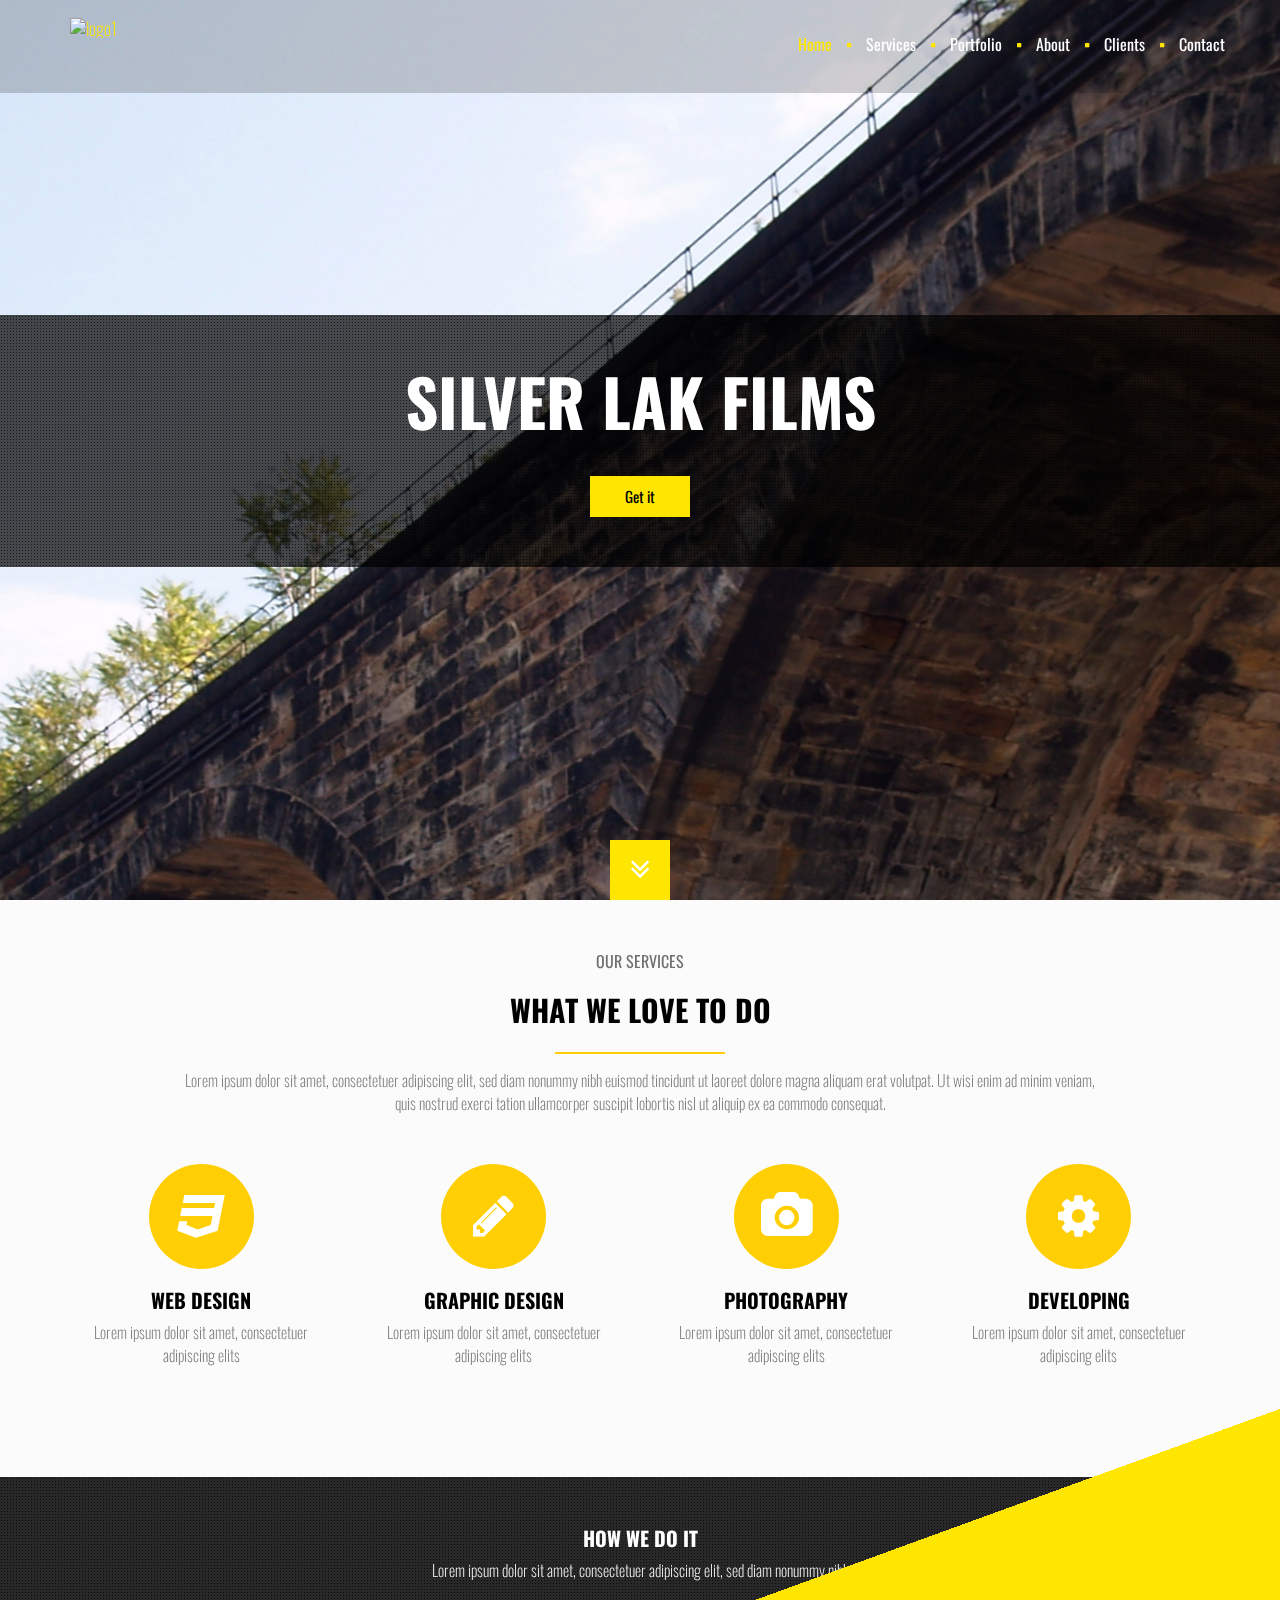
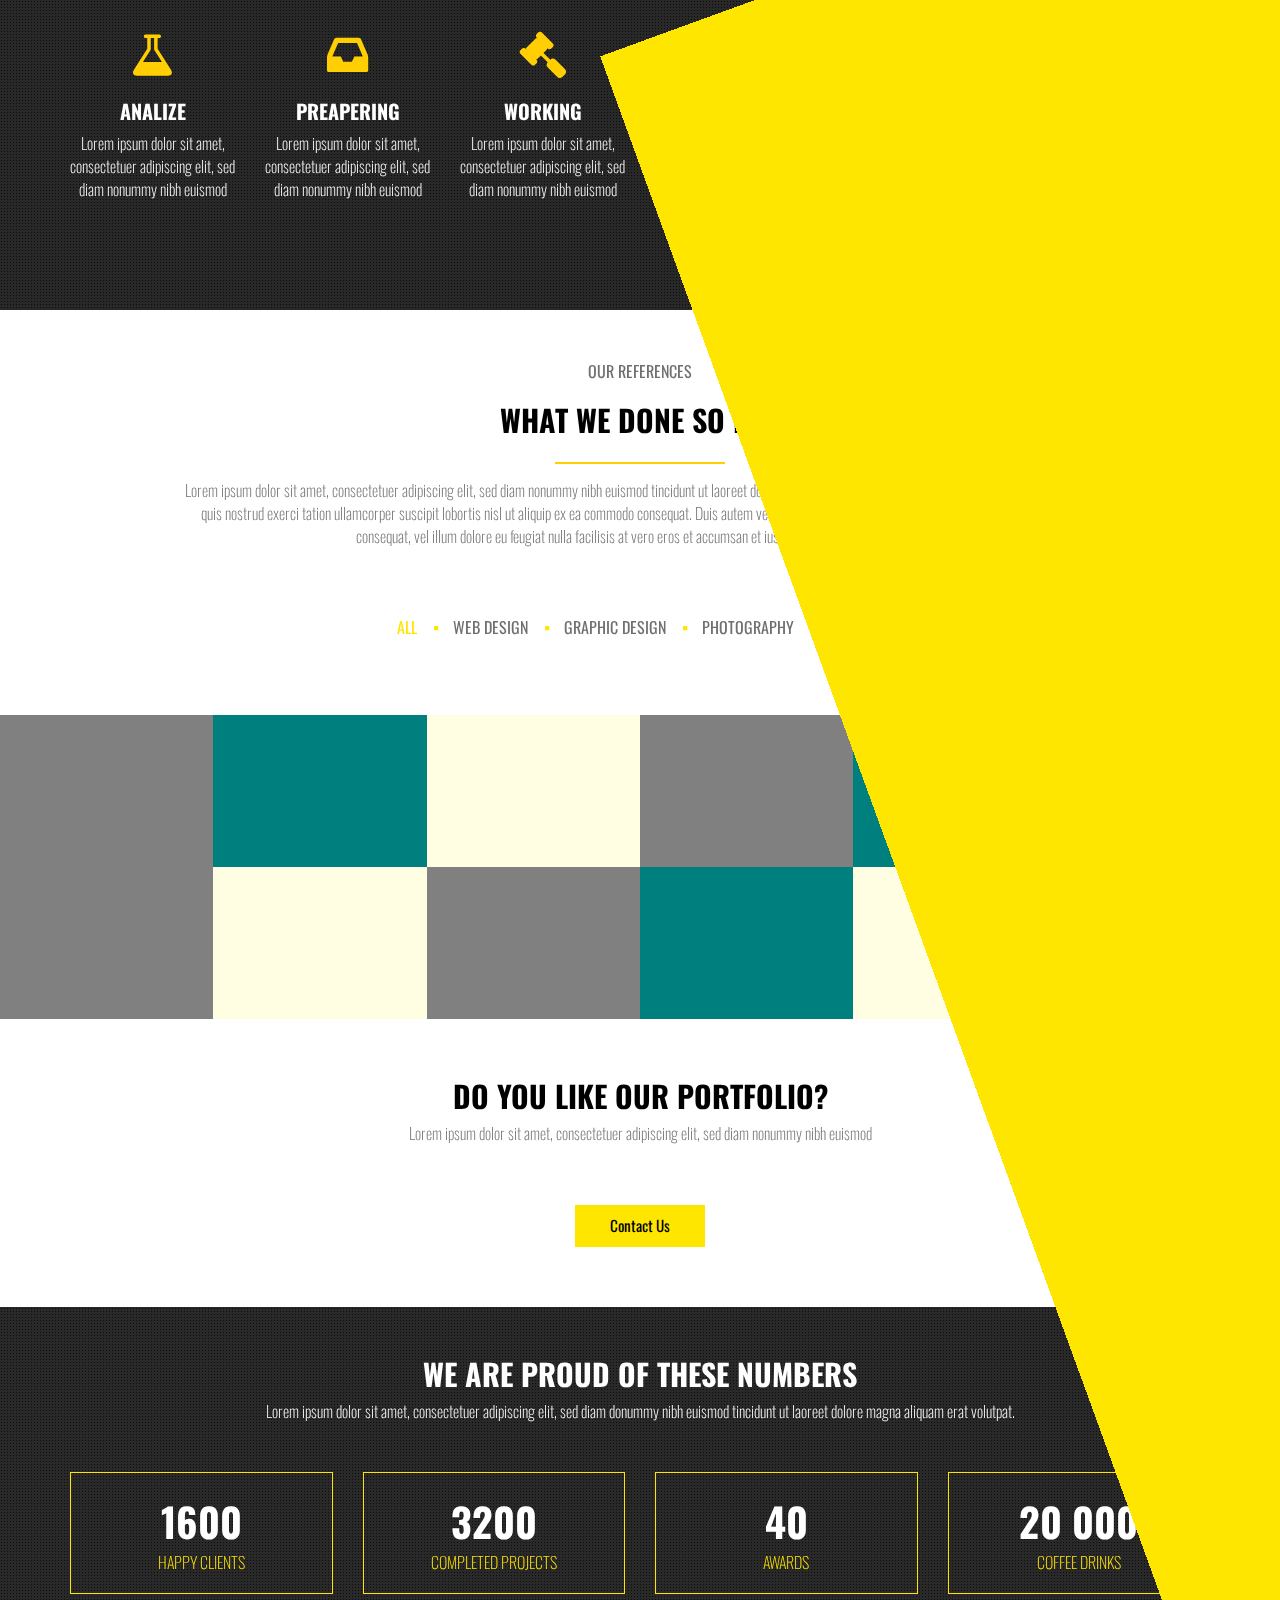
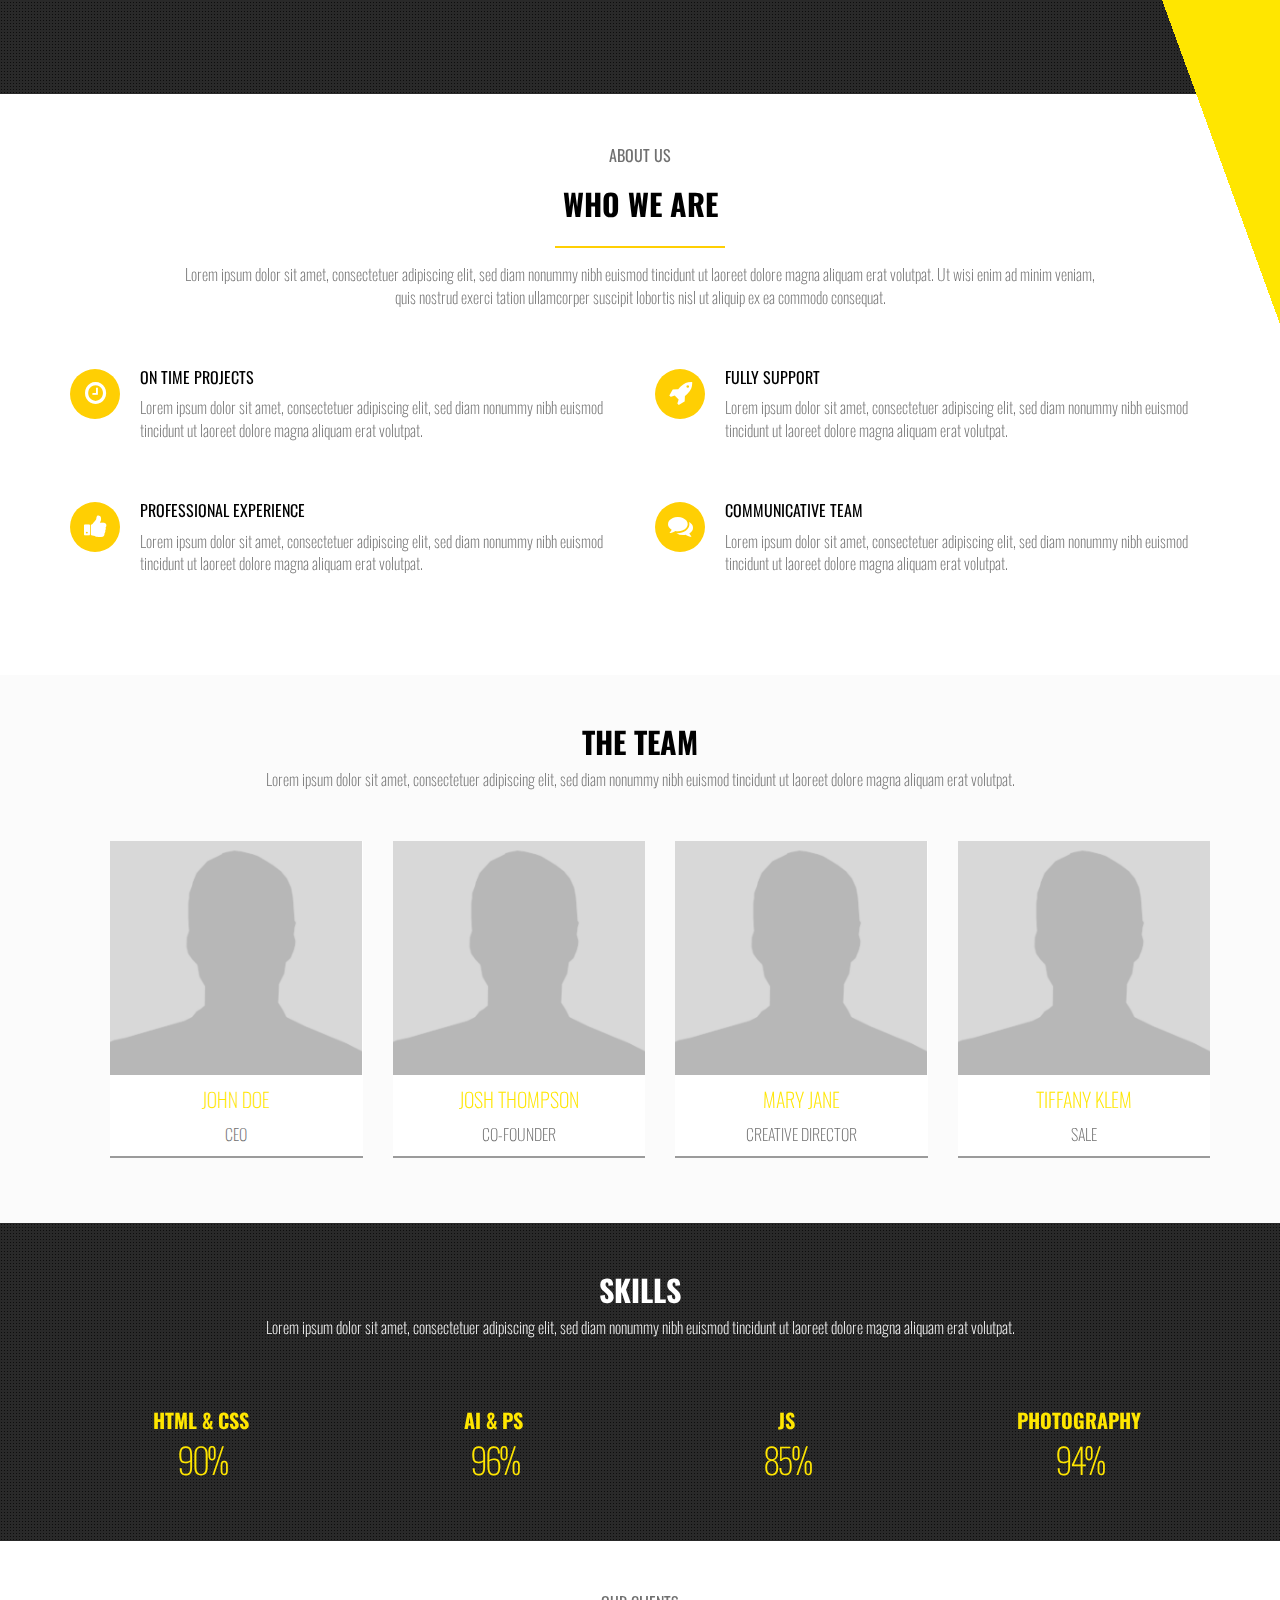
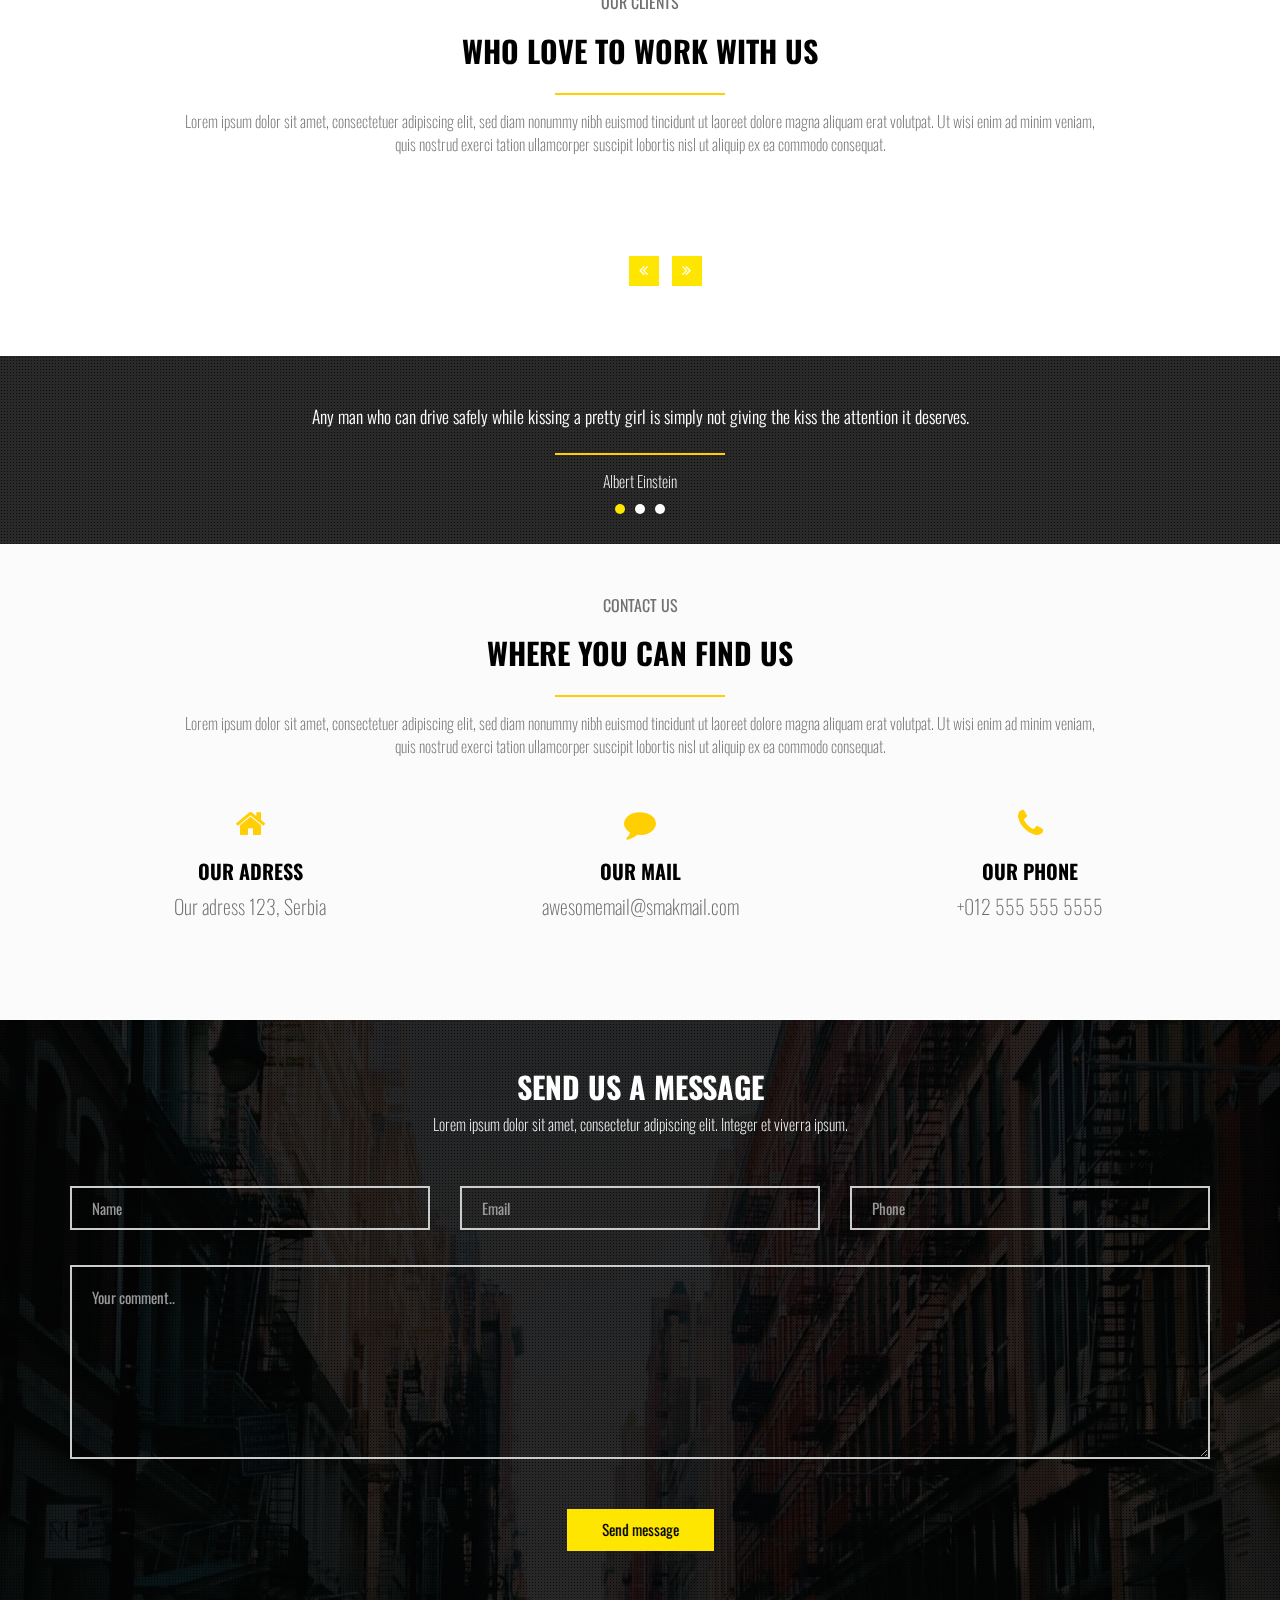
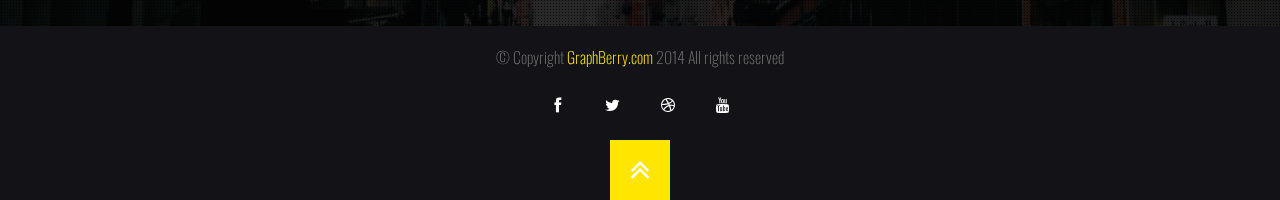
==== index.html @ 44bde94a "initial commit" ====
<!DOCTYPE html>
<!--
 * A Design by GraphBerry
 * Author: GraphBerry
 * Author URL: http://graphberry.com
 * License: http://graphberry.com/pages/license
-->
<html lang="en">
<head>
	<meta charset="utf-8">
	<meta name="viewport" content="width=device-width, initial-scale=1.0">
	<title>Silver lake Films</title>
	<link href='http://fonts.googleapis.com/css?family=Oswald:400,700,300' rel='stylesheet' type='text/css'>
	<link rel="stylesheet" href="css/bootstrap.css">
	<link rel="stylesheet" href="css/font-awesome.css">
	<link rel="stylesheet" href="css/main.css">
	<link rel="stylesheet" href="css/jquery.bxslider.css">
	<script src="js/modernizr.custom.js"></script>
	<!--[if IE]>
    <script src="http://html5shiv.googlecode.com/svn/trunk/html5.js"></script>
    <![endif]-->
</head>
<body>
	<div class="loader">
		<div class="project-loader">
			<div class="bubblingG">
				<span id="bubblingG_1"></span>
				<span id="bubblingG_2"></span>
				<span id="bubblingG_3"></span>
			</div>
		</div>
	</div>
	<div class="loading" id="wrapper">
		<!-- Fixed navbar -->
		<div class="navbar navbar-smak navbar-fixed-top " id="navbar" role="navigation">
			<div class="container">
				<div class="navbar-header">
					<button type="button" class="navbar-toggle" data-toggle="collapse" data-target=".navbar-collapse"><i class="fa fa-bars"></i></button>
					<a class="navbar-brand animate" href="#"><img src="img/logo.png" alt="logo1"></a>
				</div>
				<div class="navbar-collapse collapse">
					<ul class="nav navbar-nav navbar-right animate">
						<li><a href="#home">Home</a></li>
						<li><a href="#services">Services</a></li>
						<li><a href="#portfolio">Portfolio</a></li>
						<li><a href="#about">About</a></li>
						<li><a href="#clients">Clients</a></li>
						<li><a href="#contact">Contact</a></li>
					</ul>
				</div>
				<!--/.nav-collapse -->
			</div>
		</div>
		<div style="position: fixed; z-index: -99; width: 100%; height: 100%"></div>
		<section id="home" class="home home-fullscreen">
			<div class="slide text-slider-wrapper">
				<div class="container">
					<ul class="text-slider clearfix">
						<li class="clearfix">
							<span class="lead">Silver Lak Films</span>
							<a href="http://graphberry.com/item/smak-one-page-web-template" class="btn btn-primary outline-outward">Get it</a>
						</li>
						<li class="clearfix">
							<span class="lead">Silver lake films</span>
							<a href="http://graphberry.com/item/smak-one-page-web-template" class="btn btn-primary outline-outward">Get it</a>
						</li>
						<li class="clearfix">
							<span class="lead">Silver lake films</span>
							<a href="http://graphberry.com/item/smak-one-page-web-template" class="btn btn-primary outline-outward">Get it</a>
						</li>
					</ul>
				</div>
			</div>
			<a href="#services" class="go-to godown">
				<span>
					<span class="fa fa-angle-double-down fa-2x"></span>
					<span class="fa fa-angle-double-down fa-2x"></span>
					<span class="fa fa-angle-double-down fa-2x"></span>
					<span class="fa fa-angle-double-down fa-2x"></span>
					<span class="fa fa-angle-double-down fa-2x"></span>
				</span>
			</a>
		</section>
		<section id="services" class="gray">
			<div class="container pad-bot-50">
				<div class="heading">
					<div>Our services</div>
					<h1>What we love to do</h1>
					<div class="divider"><span></span></div>
					<p>Lorem ipsum dolor sit amet, consectetuer adipiscing elit, sed diam nonummy nibh euismod tincidunt ut laoreet dolore magna aliquam erat volutpat. Ut wisi enim ad minim veniam, quis nostrud exerci tation ullamcorper suscipit lobortis nisl ut aliquip ex ea commodo consequat.</p>
				</div>
				<div class="row">
					<div class="col-sm-3">
						<div class="service-item fadeInDown">
							<div class="circle circle-l"><i class="fa fa-css3 fa-3x"></i></div>
							<h3>Web design</h3>
							<p class="font-m">Lorem ipsum dolor sit amet, consectetuer adipiscing elits</p>
						</div>
					</div>
					<div class="col-sm-3">
						<div class="service-item fadeInUp">
							<div class="circle circle-l"><i class="fa fa-pencil fa-3x"></i></div>
							<h3>Graphic design</h3>
							<p class="font-m">Lorem ipsum dolor sit amet, consectetuer adipiscing elits</p>
						</div>
					</div>
					<div class="col-sm-3">
						<div class="service-item fadeInDown">
							<div class="circle circle-l"><i class="fa fa-camera fa-3x"></i></div>
							<h3>Photography</h3>
							<p class="font-m">Lorem ipsum dolor sit amet, consectetuer adipiscing elits</p>
						</div>
					</div>
					<div class="col-sm-3">
						<div class="service-item fadeInUp">
							<div class="circle circle-l"><i class="fa fa-gear fa-3x"></i></div>
							<h3>Developing</h3>
							<p class="font-m">Lorem ipsum dolor sit amet, consectetuer adipiscing elits</p>
						</div>
					</div>
				</div>
			</div>
			<div class="branded-section process">
				<div class="masked">
					<div class="container">
						<div class="heading">
							<h3 class="primary-color">How we do it</h3>
							<p>Lorem ipsum dolor sit amet, consectetuer adipiscing elit, sed diam nonummy nibh</p>
						</div>
						<div class="row">
							<div class="col-sm-2">
								<div class="process-item ">
									<i class="fa fa-flask fa-3x"></i>
									<h3>Analize</h3>
									<p class="font-m">Lorem ipsum dolor sit amet, consectetuer adipiscing elit, sed diam nonummy nibh euismod</p>
								</div>
							</div>
							<div class="col-sm-2">
								<div class="process-item delay1">
									<i class="fa fa-inbox fa-3x"></i>
									<h3>Preapering</h3>
									<p class="font-m">Lorem ipsum dolor sit amet, consectetuer adipiscing elit, sed diam nonummy nibh euismod</p>
								</div>
							</div>
							<div class="col-sm-2">
								<div class="process-item delay2">
									<i class="fa fa-gavel fa-3x"></i>
									<h3>Working</h3>
									<p class="font-m">Lorem ipsum dolor sit amet, consectetuer adipiscing elit, sed diam nonummy nibh euismod</p>
								</div>
							</div>
							<div class="col-sm-2">
								<div class="process-item delay3">
									<i class="fa fa-flag-checkered fa-3x"></i>
									<h3>Finalize</h3>
									<p class="font-m">Lorem ipsum dolor sit amet, consectetuer adipiscing elit, sed diam nonummy nibh euismod</p>
								</div>
							</div>
							<div class="col-sm-2">
								<div class="process-item delay4">
									<i class="fa fa-stethoscope fa-3x"></i>
									<h3>Testing</h3>
									<p class="font-m">Lorem ipsum dolor sit amet, consectetuer adipiscing elit, sed diam nonummy nibh euismod</p>
								</div>
							</div>
							<div class="col-sm-2">
								<div class="process-item delay5">
									<i class="fa fa-truck  fa-3x"></i>
									<h3>Deliver</h3>
									<p class="font-m">Lorem ipsum dolor sit amet, consectetuer adipiscing elit, sed diam nonummy nibh euismod</p>
								</div>
							</div>
						</div>
					</div>
				</div>
			</div>
		</section>
		<section class="portfolio" id="portfolio">
			<div class="container">
				<div class="heading">
					<div>Our references</div>
					<h1>What we done so far</h1>
					<div class="divider"><span></span></div>
					<p>Lorem ipsum dolor sit amet, consectetuer adipiscing elit, sed diam nonummy nibh euismod tincidunt ut laoreet dolore magna aliquam erat volutpat. Ut wisi enim ad minim veniam, quis nostrud exerci tation ullamcorper suscipit lobortis nisl ut aliquip ex ea commodo consequat. Duis autem vel eum iriure dolor in hendrerit in vulputate velit esse molestie consequat, vel illum dolore eu feugiat nulla facilisis at vero eros et accumsan et iusto odio dignissim qui blandit.</p>
				</div>
				<div class="centered-pills">
					<ul class="nav nav-pills">
						<li class="filter" data-filter="all">
							<a href="javascript:void(0)">All</a>
						</li>
						<li class="filter" data-filter="web-design">
							<a href="javascript:void(0)">Web design</a>
						</li>
						<li class="filter" data-filter="g-design">
							<a href="javascript:void(0)">Graphic design</a>
						</li>
						<li class="filter" data-filter="photography">
							<a href="javascript:void(0)">Photography</a>
						</li>
						<li class="filter" data-filter="illustraion">
							<a href="javascript:void(0)">Illustration</a>
						</li>
					</ul>
				</div>
			</div>
			<div class="container">
				<div id="single-project"></div>
			</div>
			<div>
				<ul class="full-portfolio clearfix" id="Grid">
					<li class="mix col-xs-6 col-sm-4 col-md-3 col-lg-2 portfolio-item web-design">
						<a href="ajax/project-1.html">
							<img src="img/portfolio/placeholder.png" class="img-responsive" alt="">
							<div class="mask">
								<h4>Moderno</h4>
								<div class="divider"><span></span></div>
								<p class="font-m">PSD</p>
							</div>
						</a>
					</li>
					<li class="mix col-xs-6 col-sm-4 col-md-3 col-lg-2 portfolio-item g-design">
						<a href="ajax/project-1.html">
							<img src="img/portfolio/placeholder-1.png" class="img-responsive" alt="">
							<div class="mask">
								<h4>App Screen Showcase</h4>
								<div class="divider"><span></span></div>
								<p class="font-m">PSD</p>
							</div>
						</a>
					</li>
					<li class="mix col-xs-6 col-sm-4 col-md-3 col-lg-2 portfolio-item photography">
						<a href="ajax/project-1.html">
							<img src="img/portfolio/placeholder-2.png" class="img-responsive" alt="">
							<div class="mask">
								<h4>Molly</h4>
								<div class="divider"><span></span></div>
								<p class="font-m">PSD</p>
							</div>
						</a>
					</li>
					<li class="mix col-xs-6 col-sm-4 col-md-3 col-lg-2 portfolio-item illustraion">
						<a href="ajax/project-1.html">
							<img src="img/portfolio/placeholder.png" class="img-responsive" alt="">
							<div class="mask">
								<h4>Workspace Elements</h4>
								<div class="divider"><span></span></div>
								<p class="font-m">AI / PSD</p>
							</div>
						</a>
					</li>
					<li class="mix col-xs-6 col-sm-4 col-md-3 col-lg-2 portfolio-item web-design">
						<a href="ajax/project-1.html">
							<img src="img/portfolio/placeholder-1.png" class="img-responsive" alt="">
							<div class="mask">
								<h4>Vintage Logo Insignias</h4>
								<div class="divider"><span></span></div>
								<p class="font-m">AI / ESP</p>
							</div>
						</a>
					</li>
					<li class="mix col-xs-6 col-sm-4 col-md-3 col-lg-2 portfolio-item g-design">
						<a href="ajax/project-1.html">
							<img src="img/portfolio/placeholder-2.png" class="img-responsive" alt="">
							<div class="mask">
								<h4>Retro Vetor Badges</h4>
								<div class="divider"><span></span></div>
								<p class="font-m">AI</p>
							</div>
						</a>
					</li>
					<li class="mix col-xs-6 col-sm-4 col-md-3 col-lg-2 portfolio-item photography">
						<a href="ajax/project-1.html">
							<img src="img/portfolio/placeholder.png" class="img-responsive" alt="">
							<div class="mask">
								<h4>Mentum</h4>
								<div class="divider"><span></span></div>
								<p class="font-m">PSD</p>
							</div>
						</a>
					</li>
					<li class="mix col-xs-6 col-sm-4 col-md-3 col-lg-2 portfolio-item illustraion">
						<a href="ajax/project-1.html">
							<img src="img/portfolio/placeholder-2.png" class="img-responsive" alt="">
							<div class="mask">
								<h4>Flat Browser Mockup</h4>
								<div class="divider"><span></span></div>
								<p class="font-m">AI / PSD</p>
							</div>
						</a>
					</li>
					<li class="mix col-xs-6 col-sm-4 col-md-3 col-lg-2 portfolio-item web-design">
						<a href="ajax/project-1.html">
							<img src="img/portfolio/placeholder.png" class="img-responsive" alt="">
							<div class="mask">
								<h4>Flying Business Cards</h4>
								<div class="divider"><span></span></div>
								<p class="font-m">PSD</p>
							</div>
						</a>
					</li>
					<li class="mix col-xs-6 col-sm-4 col-md-3 col-lg-2 portfolio-item g-design">
						<a href="ajax/project-1.html">
							<img src="img/portfolio/placeholder-1.png" class="img-responsive" alt="">
							<div class="mask">
								<h4>Tri Fold Brochure</h4>
								<div class="divider"><span></span></div>
								<p class="font-m">PSD</p>
							</div>
						</a>
					</li>
					<li class="mix col-xs-6 col-sm-4 col-md-3 col-lg-2 portfolio-item photography">
						<a href="ajax/project-1.html">
							<img src="img/portfolio/placeholder-2.png" class="img-responsive" alt="">
							<div class="mask">
								<h4>iPhone 6 Mockups</h4>
								<div class="divider"><span></span></div>
								<p class="font-m">AI / PSD</p>
							</div>
						</a>
					</li>
					<li class="mix col-xs-6 col-sm-4 col-md-3 col-lg-2 portfolio-item illustraion">
						<a href="ajax/project-1.html">
							<img src="img/portfolio/placeholder.png" class="img-responsive" alt="">
							<div class="mask">
								<h4>Large Poster Mockup</h4>
								<div class="divider"><span></span></div>
								<p class="font-m">PSD</p>
							</div>
						</a>
					</li>
				</ul>
			</div>
			<div class="container">
				<div class="heading">
					<h1>Do you like our portfolio?</h1>
					<p>Lorem ipsum dolor sit amet, consectetuer adipiscing elit, sed diam nonummy nibh euismod</p>
				</div>
				<div style="text-align:center; margin-bottom: 50px">
					<a href="#contact" class="btn btn-primary">Contact Us</a>
				</div>
			</div>	
			<div class="branded-section numbers">
				<div class="masked">
					<div class="container">
						<div class="heading">
							<h2>We are proud of these numbers</h2>
							<p>Lorem ipsum dolor sit amet, consectetuer adipiscing elit, sed diam donummy nibh euismod tincidunt ut laoreet dolore magna aliquam erat volutpat.</p>
						</div>
						<div class="row">
							<div class="col-md-3">
								<div class="number-item">
									<span class="number" id="clientsCounter" data-count="1600" data-duration="2">1600</span>
									<span class="text">Happy clients</span>
								</div>
							</div>
							<div class="col-md-3">
								<div class="number-item">
									<span class="number" id="projectCounter" data-count="3200" data-duration="2">3200</span>
									<span class="text">Completed projects</span>
								</div>
							</div>
							<div class="col-md-3">
								<div class="number-item">
									<span class="number" id="awardCounter" data-count="40" data-ration="1.5">40</span>
									<span class="text">Awards</span>
								</div>
							</div>
							<div class="col-md-3">
								<div class="number-item">
									<span class="number" id="coffeeCounter" data-count="20000" data-duration="3">20 000</span>
									<span class="text">Coffee drinks</span>
								</div>
							</div>
						</div>
					</div>
				</div>
			</div>
		</section>
		<section id="about">
			<div class="container">
				<div class="heading">
					<div>About Us</div>
					<h1>Who we are</h1>
					<div class="divider">
						<span></span>
					</div>
					<p>Lorem ipsum dolor sit amet, consectetuer adipiscing elit, sed diam nonummy nibh euismod tincidunt ut laoreet dolore magna aliquam erat volutpat. Ut wisi enim ad minim veniam, quis nostrud exerci tation ullamcorper suscipit lobortis nisl ut aliquip ex ea commodo consequat.</p>
				</div>
				<div class="row">
					<div class="col-md-6">
						<div class="about-item">
							<div class="circle pull-left">
								<i class="fa fa-clock-o"></i>
							</div>
							<h4>On time projects</h4>
							<p class="font-m">Lorem ipsum dolor sit amet, consectetuer adipiscing elit, sed diam nonummy nibh euismod tincidunt ut laoreet dolore magna aliquam erat volutpat.</p>
						</div>
					</div>
					<div class="col-md-6">
						<div class="about-item delay2">
							<div class="circle pull-left">
								<i class="fa fa-rocket"></i>
							</div>
							<h4>Fully support</h4>
							<p class="font-m">Lorem ipsum dolor sit amet, consectetuer adipiscing elit, sed diam nonummy nibh euismod tincidunt ut laoreet dolore magna aliquam erat volutpat.</p>
						</div>
					</div>
					<div class="col-md-6">
						<div class="about-item delay4">
							<div class="circle pull-left">
								<i class="fa fa-thumbs-up"></i>
							</div>
							<h4>Professional experience</h4>
							<p class="font-m">Lorem ipsum dolor sit amet, consectetuer adipiscing elit, sed diam nonummy nibh euismod tincidunt ut laoreet dolore magna aliquam erat volutpat.</p>
						</div>
					</div>
					<div class="col-md-6">
						<div class="about-item delay5">
							<div class="circle pull-left">
								<i class="fa fa-comments"></i>
							</div>
							<h4>Communicative team</h4>
							<p class="font-m">Lorem ipsum dolor sit amet, consectetuer adipiscing elit, sed diam nonummy nibh euismod tincidunt ut laoreet dolore magna aliquam erat volutpat.</p>
						</div>
					</div>
				</div>
			</div>
			<div class="gray">
				<div class="container">
					<div class="heading">
						<h2>The team</h2>
						<p>Lorem ipsum dolor sit amet, consectetuer adipiscing elit, sed diam nonummy nibh euismod tincidunt ut laoreet dolore magna aliquam erat volutpat.</p>
					</div>
					<div class="row">
						<ul class="team " id="og-grid">
							<li class="col-md-3">
								<a href="" class="team-member" data-title="John Doe" data-description="Lorem ipsum dolor sit amet, consectetur adipiscing elit. Nullam semper nulla ut augue consectetur, at consequat enim malesuada." data-twitter="GraphBerry" data-facebook="facebook">
									<img src="img/Team/user_placeholder.png" alt="" class="img-responsive">
									<span class="name">John Doe</span>
									<span class="title">Ceo</span>
								</a>
							</li>
							<li class="col-md-3">
								<a href="sdd" class="team-member" data-title="Josh Thompson" data-description="Lorem ipsum dolor sit amet, consectetur adipiscing elit. Nullam semper nulla ut augue consectetur, at consequat enim malesuada." data-twitter="GraphBerry" data-facebook="facebook">
									<img src="img/Team/user_placeholder.png" alt="" class="img-responsive">
									<span class="name">Josh Thompson</span>
									<span class="title">Co-Founder</span>
								</a>
							</li>
							<li class="col-md-3">
								<a href="#" class="team-member" data-title="Mary Jane" data-description="Lorem ipsum dolor sit amet, consectetur adipiscing elit. Nullam semper nulla ut augue consectetur, at consequat enim malesuada." data-twitter="ceca" data-facebook="facebook">
									<img src="img/Team/user_placeholder.png" alt=""  class="img-responsive">
									<span class="name">Mary Jane</span>
									<span class="title">Creative director</span>
								</a>
							</li>
							<li class="col-md-3">
								<a href="#" class="team-member" data-title="Tiffany Klem" data-description="Lorem ipsum dolor sit amet, consectetur adipiscing elit. Nullam semper nulla ut augue consectetur, at consequat enim malesuada." data-twitter="ceca" data-facebook="facebook">
									<img src="img/Team/user_placeholder.png" alt=""  class="img-responsive">
									<span class="name">Tiffany Klem</span>
									<span class="title">Sale</span>
								</a>
							</li>
						</ul>						
					</div>
				</div>
			</div>
			<div class="branded-section skills">
				<div class="masked">
					<div class="container">
						<div class="heading">
							<h2>Skills</h2>
							<p>Lorem ipsum dolor sit amet, consectetuer adipiscing elit, sed diam nonummy nibh euismod tincidunt ut laoreet dolore magna aliquam erat volutpat.</p>
						</div>
						<div class="row">
							<div class="col-sm-3">
								<div class="chart">
									<div class="skill" data-percent="90">
										<span class="percent">90%</span>
									</div>
									<h3>HTML &amp; CSS</h3>
								</div>
							</div>
							<div class="col-sm-3 ">
								<div class="chart">
									<div class="skill" data-percent="96">
										<span class="percent">96%</span>
									</div>
									<h3>AI &amp; PS</h3>
								</div>
							</div>
							<div class="col-sm-3">
								<div class="chart">
									<div class="skill" data-percent="85">
										<span class="percent">85%</span>
									</div>
									<h3>JS</h3>
								</div>
							</div>
							<div class="col-sm-3">
								<div class="chart">
									<div class="skill" data-percent="94">
										<span class="percent">94%</span>
									</div>
									<h3>Photography</h3>
								</div>
							</div>
						</div>
					</div>
				</div>
			</div>
		</section>
		<section id="clients">
			<div class="container">
				<div class="heading">
					<div>Our clients</div>
					<h1>Who love to work with us</h1>
					<div class="divider">
						<span></span>
					</div>
					<p>Lorem ipsum dolor sit amet, consectetuer adipiscing elit, sed diam nonummy nibh euismod tincidunt ut laoreet dolore magna aliquam erat volutpat. Ut wisi enim ad minim veniam, quis nostrud exerci tation ullamcorper suscipit lobortis nisl ut aliquip ex ea commodo consequat.</p>
				</div>
				<div class="row">
					<ul class="client-slider clearfix" id="clint-slider">
						<li><img src="img/clients/logo1.png" alt="" class="grayscale"></li>
						<li><img src="img/clients/logo2.png" alt="" class="grayscale"></li>
						<li><img src="img/clients/logo3.png" alt="" class="grayscale"></li>
						<li><img src="img/clients/logo4.png" alt="" class="grayscale"></li>
						<li><img src="img/clients/logo5.png" alt="" class="grayscale"></li>
						<li><img src="img/clients/logo6.png" alt="" class="grayscale"></li>
						<li><img src="img/clients/logo7.png" alt="" class="grayscale"></li>
						<li><img src="img/clients/logo1.png" alt="" class="grayscale"></li>
						<li><img src="img/clients/logo2.png" alt="" class="grayscale"></li>
					</ul>
				</div>
				<ul class="client-nav">
					<li id="client-prev"></li>
					<li id="client-next"></li>
				</ul>
			</div>
			<div class="branded-section quote">
				<div class="masked">
					<div class="container">
						<div id="testimonials" class="bxslider clearfix">
							<blockquote>
								<p>Any man who can drive safely while kissing a pretty girl is simply not giving the kiss the attention it deserves.</p>
								<div class="divider">
									<span></span>
								</div>
								Albert Einstein
							</blockquote>
							<blockquote>
								<p>We keep moving forward, opening new doors, and doing new things, because we're curious and curiosity keeps leading us down new paths.</p>
								<div class="divider">
									<span></span>
								</div>
								Walt Disney
							</blockquote>
							<blockquote>
								<p>You know the golden rule, don’t you boy? Those who have the gold make the rules.</p>
								<div class="divider">
									<span></span>
								</div>
								Aladdin
							</blockquote>
						</div>
					</div>
				</div>
			</div>
		</section>
		<section id="contact" class="gray">
			<div class="container">
				<div class="heading">
					<div>Contact Us</div>
					<h1>Where you can find us</h1>
					<div class="divider">
						<span></span>
					</div>
					<p>Lorem ipsum dolor sit amet, consectetuer adipiscing elit, sed diam nonummy nibh euismod tincidunt ut laoreet dolore magna aliquam erat volutpat. Ut wisi enim ad minim veniam, quis nostrud exerci tation ullamcorper suscipit lobortis nisl ut aliquip ex ea commodo consequat.</p>
				</div>
				<div class="row">
					<div class="col-md-4 adress-element ">
						<i class="fa fa-home fa-2x"></i>
						<h3>Our adress</h3>
						<span class="font-l">Our adress 123, Serbia</span>
					</div>
					<div class="col-md-4 adress-element delay2">
						<i class="fa fa-comment fa-2x"></i>
						<h3>Our mail</h3>
						<span class="font-l">awesomemail@smakmail.com</span>
					</div>
					<div class="col-md-4 adress-element delay4">
						<i class="fa fa-phone fa-2x"></i>
						<h3>Our phone</h3>
						<span class="font-l">+012 555 555 5555</span>
					</div>
				</div>
			</div>
			<div class="branded-section contact-form">
				<div class="masked">
					<div class="container">
						<div class="heading">
							<h1 class="light-font">Send us a message</h1>
							<p class="light-font">Lorem ipsum dolor sit amet, consectetur adipiscing elit. Integer et viverra ipsum.</p>
						</div>
						<form class="form-horizontal">
							<div class="form-group">
								<div class="col-sm-4" style="position:relative">
									<input type="text" name="Name" data-new-placeholder="What is your name?" class="form-control label_better" placeholder="Name">
								</div>
								<div class="col-sm-4">
									<input type="text" name="Email" class="form-control label_better" placeholder="Email">
								</div>
								<div class="col-sm-4">
									<input type="text" name="Phone" class="form-control label_better" placeholder="Phone">
								</div>
							</div>
							<div class="form-group">
								<div class="col-sm-12">
									<textarea class="form-control label_better" placeholder="Your comment.." rows="7"></textarea>
								</div>
							</div>
							<div class="form-group commands">
								<button class="btn btn-primary">Send message</button>
							</div>
						</form>
					</div>
				</div>
			</div>
		</section>
		<footer>
			<div class="container">
				<p>&copy; Copyright <a href="http://graphberry.com?ref=smak">GraphBerry.com</a> 2014 All rights reserved</p>
				<ul class="social-list">
					<li class="facebook">
						<a href="http://goo.gl/RqhEjP"><i class="fa fa-facebook"></i></a>
					</li>
					<li class="twitter">
						<a href="http://goo.gl/hUfpSB"><i class="fa fa-twitter"></i></a>
					</li>
					<li class="dribbble">
						<a href="http://goo.gl/k9zAy5">	<i class="fa fa-dribbble"></i></a>
					</li>
					<li class="youtube">
						<a href="#"><i class="fa fa-youtube"></i></a>
					</li>
				</ul>
				<a href="#home" class="square-l goup" style="position: relative">
					<span>
						<span class="fa fa-angle-double-up fa-2x"></span>
						<span class="fa fa-angle-double-up fa-2x"></span>
						<span class="fa fa-angle-double-up fa-2x"></span>
						<span class="fa fa-angle-double-up fa-2x"></span>
						<span class="fa fa-angle-double-up fa-2x"></span>
					</span>
				</a>
			</div>
		</footer>
	</div>
	<!-- Load all jsavascrip files -->
	<script type="text/javascript" src="js/jquery.js"></script>
	<script type="text/javascript" src="js/bootstrap.js"></script>
	<script type="text/javascript" src="js/jquery.bxslider.js"></script>
	<script type="text/javascript" src="js/jquery.label_better.js"></script>
	<script type="text/javascript" src="js/jquery.mixitup.js"></script>
	<script type="text/javascript" src="js/jquery.easypiechart.js"></script>
	<script type="text/javascript" src="js/jquery.inview.js"></script>
	<script type="text/javascript" src="js/countUp.js"></script>
	<script type="text/javascript" src="js/main.js"></script>
	<script src="js/grid.js"></script>
	<script>
	$(function() {
		Grid.init();
	});
	</script>
</body>
</html>
---- css/main.css ----
/*
 * A Design by GraphBerry
 * Author: GraphBerry
 * Author URL: http://graphberry.com
 * License: http://graphberry.com/pages/license
 */

body {
	font-family: 'Oswald', sans-serif;
	font-size: 16px;
	color: #707070;
	font-weight: lighter;
}

h1,h2,h3,h4,h5,h6 {
	font-family: 'Oswald', sans-serif;
	text-transform: uppercase;
	font-weight: bold;
	color: #000;
}

.loading{
visibility:hidden;
}
h3 {
	font-size: 20px;
}
h4 {
	font-size: 16px;
}
p {
	color: #707070;
}
a,
a:hover,
a:focus {
	color: #ffe600;
}
.row {
	margin-bottom: 50px;
}

.nav > li > a{
	font-weight: normal;
}

.navbar-smak {
	background: rgba(19, 19, 22, 0.2);
	transition: all 0.5s;
}

.navbar-smak .nav {
	padding: 25px 0;
}

.navbar-small {
	background: rgba(19, 19, 22, 0.7);
}

.navbar-small .nav {
	padding: 5px 0 !important;
}

.navbar-small .navbar-brand > img {
	height: 40px;
}

.navbar-small .navbar-brand {
	padding: 5px 15px 0 0;
}

.nav > li > a {
	padding: 0;
}

.navbar-brand > img {
	height: 60px;
}

.navbar-nav > li > a {
	color: #fff;
}

.nav .open > a, .nav .open > a:hover, .nav .open > a:focus,
.navbar-nav > li.active > a {
	color: #ffe600;
	background: transparent;
}

.navbar-nav > li > .dropdown-menu {
	margin-top: -5px;;
	border-top-right-radius: 4px;
	border-top-left-radius: 4px;
}

.home {
	background: url(../img/Silver%20Lake%20Bridge.jpeg) no-repeat top fixed;
	position: relative;
	width: 100%;
	position: relative;
	background-size: auto !100%;
}
.slide {
	position: absolute;
	top: 50%;
	margin-top: -135px;
	width: 100%;
	text-align: center;
	background-image: url(../img/patern.png);
	display: inline-block;
	padding: 40px;
}
.lead {
	display: block;
	color: #fff;
	font-weight: bold;
	font-size: 65px;
	text-transform: uppercase;
	width: 80%;
	margin: 0 auto;
}
.btn {
	border-radius: 0;
	padding: 10px 35px;
	font-size: 15px;
}

.btn-primary {
	color: #000;
	background: #ffe600;
	border: 1px solid #ffe600;
	display: inline-block;
	margin: 10px;
	position: relative;
	-webkit-transform: translateZ(0);
	-ms-transform: translateZ(0);
	transform: translateZ(0);
	border: none;
}

.btn-primary:hover {
	background: #ffe600;
	color: #000;
	border: none;
}

.btn-primary:before {
	content: '';
	position: absolute;
	border: #ffe600 solid 4px;
	top: 0;
	right: 0;
	bottom: 0;
	left: 0;
	-webkit-transition-duration: .3s;
	transition-duration: .3s;
	-webkit-transition-property: top, right, bottom, left;
	transition-property: top, right, bottom, left;
}

.btn-primary:hover:before {
	top: -8px;
	right: -8px;
	bottom: -8px;
	left: -8px;
}
.go-to {
	background: #ffe600;
	position: absolute;
	left: 50%;
	margin-left: -30px;
	bottom: 0;
	line-height: 60px;
	text-align: center;
	width: 60px;
	height: 60px;
	display: block;
	color: #fff;
}
.go-to:hover {
	color: #fff;
}
.go-to .fa {
	line-height: 60px;
}
.navbar-nav > li > a:hover {
	background-color: transparent;
	color: #ffe600;
}
.gray {
	background: #FBFBFB;
}
.service-item {
	padding: 0 20px;
	text-align: center;
}

.about-item{
	margin-bottom: 50px;
}
.about-item i {
	font-size: 25px;
	line-height: 50px;
	color: #fff;
}
.about-item h4,
.about-item p {
	margin-left: 70px;
}

.about-item h4{
	font-weight: normal;
}
.process-item {
	text-align: center
}
.align-center {
	text-align: center
}
.centered-pills {
	text-align: center;
}
.centered-pills ul.nav-pills {
	display: inline-block;
	margin-bottom: 50px;
}
.centered-pills li {
	display: inline;
}
.centered-pills a {
	float: left;
}
.nav-pills {
	list-style: square;
}
.nav-pills > li > a {
	text-transform: uppercase;
	font-size: 16px;
	color: #707070;
	padding: 10px 0;
}
.mix {
	opacity: 0;
	display: none;
}
.navbar-nav > li > a:before,
.nav-pills > li > a:before {
	content: "\f0c8";
	margin: 0 15px;
	font-family: "FontAwesome";
	font-size: 5px;
	line-height: 42px;
	text-align: center;
	vertical-align: middle;
	color: #ffe600;
}
.navbar-nav > li:first-child > a:before,
.nav-pills > li:first-child > a:before {
	content: " ";
	padding: 0;
}
.nav-pills > li.active > a,
.nav-pills > li.active > a:hover,
.nav-pills > li.active > a:focus,
.nav-pills > li > a:hover,
.nav-pills > li > a:focus {
	color: #ffe600;
	background: transparent;
}
.square-l {
	background: #ffe600;
	color: #fff;
	vertical-align: middle;
}

.square-l {
	width: 60px;
	height: 60px;
	display: inline-block
}
.square-l .fa {
	line-height: 60px;
	color: #fff;
}
.process-item .fa {
	color: #FFCF03;
}

.team{
	list-style: none;
}

.team-extended .row{
	margin-bottom: 0;
}



.team .col-md-3{
	position: static;
	margin-bottom: 15px;
}
.team-member {
	border-bottom: 2px solid #9b9b9b;
	background: #fff;
	text-align: center;
	position: relative;
	display: block;
}

.team-member:hover{
	text-decoration: none;
}

.og-expanded .team-member:after{
	-moz-border-bottom-colors: none;
    -moz-border-left-colors: none;
    -moz-border-right-colors: none;
    -moz-border-top-colors: none;
    border-color: transparent transparent #131313;
    border-image: none;
    border-style: solid;
    border-width: 15px;
    content: " ";
    height: 0;
    left: 50%;
    margin: 0 0 0 -15px;
    pointer-events: none;
    position: absolute;
    top: auto;
    width: 0;
}

.team-extended{
	background: none repeat scroll 0 0 #131313;
    left: 0;
    margin-top: 25px;
    padding: 20px;
    overflow: hidden;
    position: absolute;
    text-align: left;
    top: auto;
    width: 100%;
}

.team-extended h3{
	color: #ffe600;
}

.team-extended p{
	color: #fff;
}
.team-extended .social{
	border: 1px solid #fff;
	width: 25px;
	margin-right: 7px;
	color: #fff;
	display: inline-block;
	text-align: center;

}
.og-close{
cursor: pointer;
    height: 30px;
    position: absolute;
    right: 20px;
    top: 20px;
    width: 30px;

}
.og-close:before, .og-close:after {
    background: none repeat scroll 0 0 #888;
    content: "";
    height: 1px;
    position: absolute;
    top: 50%;
    transform: rotate(45deg);
    width: 100%;
}

.og-close:after{
	transform: rotate(-45deg);
}
.team-extended .social:hover{
	color: #ffe600;
	border-color: #ffe600;
}
 
.team-member .name {
	display: block;
	text-transform: uppercase;
	color: #ffe600;
	font-size: 20px;
	margin-bottom: 10px;
}
.team-member .title {
	display: block;
	text-transform: uppercase;
	color: #707070;
	font-size: 16px;
	margin-bottom: 10px;
}
.team-member img {
	margin-bottom: 10px;
}
.branded-section {
	width: 100%;
  	background-position 0px 0px;
  	background-repeat:  no-repeat;
background-size: cover;
background-attachment: fixed;
	color: #fff;
	
}
.branded-section p {
	color: #fff;
}
.masked {
	background: rgba(19, 19, 22, 0.5);
	background-image: url('../img/patern.png');
	width: 100%;
	height: 100%;
	display: block;
	padding-bottom: 50px;
}
.branded-section h1,
.branded-section h2,
.branded-section h3 {
	color: #fff;
}
blockquote {
	text-align: center;
	padding: 50px 0 0;
	width: 50%;
	border: none;
	position: relative;
}
.branded-section .heading {
	color: #fff;
	z-index: 1000;
}
.numbers {
	background-image: url('../img/yoga.jpg');
	background-size: cover;
background-attachment: fixed;
}
.process {
	background: url('../img/how-we-do-it.jpg') 0px 0px no-repeat;
	
background-size: cover;
background-attachment: fixed;

}
.skills {
	background-image: url('../img/paella.jpg');
}
.quote {
	background-image: url('../img/slider.jpg');
}
.chart {
	text-align: center;
	margin: 0 auto
}
.chart,
.chart h3 {
	color: #ffe600;
}
.percent {
	display: block;
	font-size: 35px;
	letter-spacing: -3px;
	line-height: 130px;
	
	position: absolute;
	text-align: center;
	top: 5px;
	width: 90%;
	z-index: 10;
}
.number-item {
	text-align: center;
	border: 1px solid #FFE600;
	padding: 20px;
}
.number-item .number {
	display: block;
	color: #fff;
	font-size: 40px;
	font-weight: bold;
}
.font-m {
	font-size: 16px;
}
.font-l {
	font-size: 20px;
}
.number-item .text {
	color: #FFE600;
	font-size: 16px;
	text-transform: uppercase;
}
.circle {
	background: #FFCF03;
	display: inline-block;
	width: 50px;
	height: 50px;
	border-radius: 50%;
	text-align: center;
	line-height: 50px;
}
.circle-l {
	width: 105px;
	height: 105px;
}
.circle-l .fa {
	line-height: 105px;
	color: #fff;
}
.heading {
	margin: 50px 0;
	text-align: center;
	color: #000;
	position: relative;
}
.heading > div {
	text-transform: uppercase;
	font-weight: normal;
	color: #707070;
}
.heading h1 {
	text-transform: uppercase;
	font-weight: bold;
	font-size: 30px;
}
.heading p {
	font-size: 16px;
	width: 80%;
	margin: 0 auto;
}
.pad-bot-50 {
	padding-bottom: 50px;
}
.divider {
	text-align: center;
	margin-bottom: 10px;
}
.divider > span {
	display: inline-block;
	width: 170px;
	background: #FFCF03;
	height: 2px;
}
.adress-element {
	text-align: center;
	margin-bottom: 50px;
}
.adress-element .fa {
	color: #FFCF03;
}
.lb_wrap {
	width: 100%;
	height: 100%;
	display: inline-block !important;
}
.lb_wrap .lb_label.left {
	left: 0;
}
.lb_label {} .lb_label.active {
	color: #FFF;
}

/******
Images
*******/
.grayscale{
	filter: url("data:image/svg+xml;utf8,<svg xmlns=\'http://www.w3.org/2000/svg\'><filter ….3333 0 0 0.3333 0.3333 0.3333 0 0 0 0 0 1 0\'/></filter></svg>#grayscale");
	filter: gray;
	-webkit-filter: grayscale(100%);
}

.grayscale:hover,
.grayscale:focus{
	filter:url("data:image/svg+xml;utf8,<svg xmlns=\'http://www.w3.org/2000/svg\'><filter …\'1 0 0 0 0, 0 1 0 0 0, 0 0 1 0 0, 0 0 0 1 0\'/></filter></svg>#grayscale");
	-webkit-filter: grayscale(0%);
	filter: none;
}
/********************************************
				Sliders
********************************************/

.text-slider-wrapper .bx-wrapper .bx-prev {
	left: 10px;
}
.text-slider-wrapper .bx-wrapper .bx-next {
	right: 10px;
}
.text-slider-wrapper .bx-wrapper .bx-prev:hover {} .text-slider-wrapper .bx-wrapper .bx-next:hover {} .text-slider-wrapper .bx-wrapper .bx-controls-direction a {
	position: absolute;
	opacity: 0;
	top: 50%;
	margin-top: -16px;
	outline: 0;
	width: 32px;
	height: 32px;
	z-index: 9999;
}
.text-slider-wrapper .bx-wrapper:hover .bx-controls-direction a {
	opacity: 1;
}
.text-slider-wrapper .bx-wrapper .bx-controls-direction a.disabled {
	display: none;
}

/********************************************
				404 page
********************************************/

.page404{
	text-align: center;
	margin:150px auto;
}

.error-code{
	font-size: 150px;
	color: #ffe600;
	margin: 0;

}

.error-desc{
	font-size: 30px;
	text-transform: uppercase;
	font-weight: bold;
	max-width: 500px;
	display: block;
	margin: 0 auto;
}

.page404 p{
	padding: 50px;
}

.page404 .form-control{
	max-width: 500px;
	margin: 0 auto;
}

/*
Forms
*/
.form-control{
	border-radius: 0;
	-webkit-box-shadow: none;
	box-shadow: none;
	font-size: 15px;
	padding: 20px;
}

/********************************************
				Animation
********************************************/

.animate {
	-webkit-animation-duration: 2s;
	animation-duration: 2s;
	-webkit-animation-fill-mode: both;
	animation-fill-mode: both;
}
.delay1 {
	animation-delay: 0.2s;
	-webkit-animation-delay: 0.2s;
}
.delay2 {
	animation-delay: 0.4s;
	-webkit-animation-delay: 0.4s;
}

.delay3 {
	animation-delay: 0.6s;
	-webkit-animation-delay: 0.6s;
}
.delay4 {
	animation-delay: 0.8s;
	-webkit-animation-delay: 0.8s;
}
.delay5 {
	animation-delay: 1s;
	-webkit-animation-delay: 1s;
}

@-webkit-keyframes fadeInLeft {
	0% {
		opacity: 0;
		-webkit-transform: translateX(-40px);
		transform: translateX(-40px);
	}
	100% {
		opacity: 1;
		-webkit-transform: translateX(0);
		transform: translateX(0);
	}
}
@keyframes fadeInLeft {
	0% {
		opacity: 0;
		-webkit-transform: translateX(-40px);
		-ms-transform: translateX(-40px);
		transform: translateX(-40px);
	}
	100% {
		opacity: 1;
		-webkit-transform: translateX(0);
		-ms-transform: translateX(0);
		transform: translateX(0);
	}
}
.fadeInLeft {
	-webkit-animation-name: fadeInLeft;
	animation-name: fadeInLeft;
}

@-webkit-keyframes fadeInRight {
	0% {
		opacity: 0;
		-webkit-transform: translateX(40px);
		transform: translateX(40px);
	}
	100% {
		opacity: 1;
		-webkit-transform: translateX(0);
		transform: translateX(0);
	}
}
@keyframes fadeInRight {
	0% {
		opacity: 0;
		-webkit-transform: translateX(40px);
		-ms-transform: translateX(40px);
		transform: translateX(40px);
	}
	100% {
		opacity: 1;
		-webkit-transform: translateX(0);
		-ms-transform: translateX(0);
		transform: translateX(0);
	}
}

.fadeInRight {
	-webkit-animation-name: fadeInRight;
	animation-name: fadeInRight;
}

@-webkit-keyframes fadeInUp {
	0% {
		opacity: 0;
		-webkit-transform: translateY(40px);
		transform: translateY(40px);
	}
	100% {
		opacity: 1;
		-webkit-transform: translateY(0);
		transform: translateY(0);
	}
}

@keyframes fadeInUp {
	0%{
		opacity:0;
		-webkit-transform:translateY(40px);
		-ms-transform:translateY(40px);
		transform:translateY(40px);
	}
	
	100%{
		opacity: 1;
		-webkit-transform: translateY(0);
		-ms-transform: translateY(0);
	}
}

.fadeInUp {
	-webkit-animation-name: fadeInUp;
	animation-name: fadeInUp;
}

@-webkit-keyframes fadeInDown {
	0% {
		opacity: 0;
		-webkit-transform: translateY(-40px);
		transform: translateY(-40px);
	}
	100% {
		opacity: 1;
		-webkit-transform: translateY(0);
		transform: translateY(0);
	}
}

@keyframes fadeInDown {
	0%{
		opacity:0;
		-webkit-transform:translateY(-40px);
		-ms-transform:translateY(-40px);
		transform:translateY(-40px);
	}
	
	100%{
		opacity: 1;
		-webkit-transform: translateY(0);
		-ms-transform: translateY(0);
	}
}

.fadeInDown {
	-webkit-animation-name: fadeInDown;
	animation-name: fadeInDown;
}

.goup,
.godown{
	overflow: hidden;
}

.godown span,
.goleft span,
.goup span {
	position: absolute;
	width: 100%;
	height: 100%;
	display: block;
	opacity: 1;
	left: 0;
	top: 0;
	box-sizing: border-box;
	-moz-box-sizing: border-box;
	text-align: center;
	-webkit-transform-style: preserve-3d;
	transform-style: preserve-3d;
	-webkit-transform-origin: 0 0;
	transform-origin: 0 0;
	-webkit-transition: all 0.6s cubic-bezier(0.05, 0.06, 0.05, 0.95);
	transition: all 0.6s cubic-bezier(0.05, 0.06, 0.05, 0.95);
}

.goup span span:nth-of-type(1) { top: 0px;}
.goup span span:nth-of-type(2) { top: 60px;}
.goup span span:nth-of-type(3) { top: 120px;}
.goup span span:nth-of-type(4) { top: 180px;}
.goup span span:nth-of-type(5) { top: 240px;}
.goup span span:nth-of-type(6) { top: 320px;}

.goup:hover > span {
	top: -240px;
}

.godown span span:nth-of-type(1) { top: 320px;}
.godown span span:nth-of-type(2) { top: 240px;}
.godown span span:nth-of-type(3) { top: 180px;}
.godown span span:nth-of-type(4) { top: 120px;}
.godown span span:nth-of-type(5) { top: 60px;}
.godown span span:nth-of-type(6) { top: 0px;}

.godown > span{
	top: -320px;
}
.godown:hover > span{
	top: -60px;
}

.goleft{
	left: -30px;
}

.goleft span span:nth-of-type(1) { left: 0px;}
.goleft span span:nth-of-type(2) { left: 30px;}

.goleft:hover > span{
	left: -30px;
}

/********************************************
				PORTFOLIO
********************************************/

.project {
	margin-bottom: 40px;
}
.project-loader {
	text-align: center;
	margin: 0 auto;
	width: 80px;
	margin-bottom: 40px;
}
.full-portfolio {
	list-style: none;
	padding: 0;
}
.full-portfolio li {
	padding: 0 !important;
	-webkit-transition: all 0.7s ease-in-out;
	transition: all 0.7s ease-in-out;
}
.portfolio-item {
	position: relative;
	overflow: hidden;
}
.portfolio-item .mask {
	position: absolute;
	top: 0;
	left: 0;
	width: 100%;
	height: 100%;
	text-align: center;
	padding-top: 25%;
	background: rgba(0, 0, 0, 0.5);
	-ms-filter: "progid: DXImageTransform.Microsoft.Alpha(Opacity=0)";
	filter: alpha(opacity=0);
	opacity: 0;
	-webkit-transition: all 0.3s ease-in 0.4s;
	-moz-transition: all 0.3s ease-in 0.4s;
	-o-transition: all 0.3s ease-in 0.4s;
	-ms-transition: all 0.3s ease-in 0.4s;
	transition: all 0.3s ease-in 0.4s;
}
.portfolio-item h4 {
	-ms-filter: "progid: DXImageTransform.Microsoft.Alpha(Opacity=0)";
	filter: alpha(opacity=0);
	opacity: 0;
	border-bottom: 1px solid rgba(0, 0, 0, 0.3);
	background: transparent;
	margin: 20px 40px 0px 40px;
	-webkit-transform: scale(10);
	-moz-transform: scale(10);
	-o-transform: scale(10);
	-ms-transform: scale(10);
	transform: scale(10);
	-webkit-transition: all 0.3s ease-in-out 0.1s;
	-moz-transition: all 0.3s ease-in-out 0.1s;
	-o-transition: all 0.3s ease-in-out 0.1s;
	-ms-transition: all 0.3s ease-in-out 0.1s;
	transition: all 0.3s ease-in-out 0.1s;
}
.portfolio-item p {
	-ms-filter: "progid: DXImageTransform.Microsoft.Alpha(Opacity=0)";
	filter: alpha(opacity=0);
	opacity: 0;
	-webkit-transform: scale(10);
	-moz-transform: scale(10);
	-o-transform: scale(10);
	-ms-transform: scale(10);
	transform: scale(10);
	-webkit-transition: all 0.3s ease-in-out 0.2s;
	-moz-transition: all 0.3s ease-in-out 0.2s;
	-o-transition: all 0.3s ease-in-out 0.2s;
	-ms-transition: all 0.3s ease-in-out 0.2s;
	transition: all 0.3s ease-in-out 0.2s;
}
.portfolio-item:hover .mask {
	-ms-filter: "progid: DXImageTransform.Microsoft.Alpha(Opacity=100)";
	filter: alpha(opacity=100);
	opacity: 1;
	-webkit-transition-delay: 0s;
	-moz-transition-delay: 0s;
	-o-transition-delay: 0s;
	-ms-transition-delay: 0s;
	transition-delay: 0s;
}
.portfolio-item:hover h4 {
	-ms-filter: "progid: DXImageTransform.Microsoft.Alpha(Opacity=100)";
	filter: alpha(opacity=100);
	opacity: 1;
	-webkit-transform: scale(1);
	-moz-transform: scale(1);
	-o-transform: scale(1);
	-ms-transform: scale(1);
	transform: scale(1);
	-webkit-transition-delay: 0.1s;
	-moz-transition-delay: 0.1s;
	-o-transition-delay: 0.1s;
	-ms-transition-delay: 0.1s;
	transition-delay: 0.1s;
}
.portfolio-item:hover p {
	-ms-filter: "progid: DXImageTransform.Microsoft.Alpha(Opacity=100)";
	filter: alpha(opacity=100);
	opacity: 1;
	-webkit-transform: scale(1);
	-moz-transform: scale(1);
	-o-transform: scale(1);
	-ms-transform: scale(1);
	transform: scale(1);
	-webkit-transition-delay: 0.2s;
	-moz-transition-delay: 0.2s;
	-o-transition-delay: 0.2s;
	-ms-transition-delay: 0.2s;
	transition-delay: 0.2s;
}
.portfolio-item .mask h4,
.portfolio-item .mask p {
	margin: 0;
	color: #fff;
}
/********************************************
				CLIENTS
********************************************/

.client-slider {
	margin-bottom: 70px;
}
.client-nav {
	list-style: none;
	text-align: center;
	margin-bottom: 70px;
}
.client-nav > li {
	display: inline-block;
	margin-left: 10px;
	text-align: center;
	padding: 0;
}
.client-nav > li > a {
	color: #fff;
	background: #ffe600;
	color: #fff;
	vertical-align: middle;
	width: 30px;
	height: 30px;
	display: block;
}
.client-nav > li > a .fa {
	line-height: 30px;
}
/********************************************
				COLORS AND BACKGROUNDS
********************************************/

.primary-color {
	color: #FFE600;
}
/********************************************
				CONTACT FORM
********************************************/

.contact-form {
	background: url('../img/contact-us.jpg') repeat-x center;
}
.contact-form form {
	position: relative;
}
.contact-form .form-control {
	background-color: transparent;
	margin-bottom: 20px;
	padding: 20px;
	color: #fff;
	border-width: 2px;
}
.contact-form .form-control:focus {
	border: 2px solid #FEE600;
}
.contact-form .form-control:focus {
	background: rgba(255, 255, 255, 0.1);
}
.contact-form .heading {
	color: #fff;
}
.commands {
	text-align: center;
}
/********************************************
				FOOTER
********************************************/

footer {
	padding-top: 20px;
	background: #131217;
	text-align: center;
	color: #fff;
}
footer .social-list a,
footer .social-list a:hover {
	color: #fff;
}
footer .social-list {
	list-style: none;
	margin: 0 0 10px 0;
	padding: 0;
}
footer .social-list li {
	display: inline-block;
	padding: 10px;
}

.social-list li a{
	width: 32px;
	height: 32px;
	text-align: center;
	line-height: 32px;
	display: inline-block;
	transition: background 0.5s;
	-webkit-transition: background 0.5s;
}

.social-list li.facebook a:hover,
.social-list li.facebook a:focus{
	background: #3E5993;
}

.social-list li.twitter a:hover,
.social-list li.twitter a:focus{
	background: #00C3F8;
}

.social-list li.dribbble a:hover,
.social-list li.dribbble a:focus{
	background: #CA366E;
}

.social-list li.youtube a:hover,
.social-list li.youtube a:focus{
	background: #CC181E;
}

footer .to-top {
	background: #FFCF03;
	width: 30px;
	height: 30px;
	display: block;
	margin: 0 auto;
}
.bubblingG {
	text-align: center;
	width: 80px;
	height: 50px;
}
.bubblingG span {
	display: inline-block;
	vertical-align: middle;
	width: 10px;
	height: 10px;
	margin: 25px auto;
	background: #000000;
	-moz-border-radius: 50px;
	-moz-animation: bubblingG 1.3s infinite alternate;
	-webkit-border-radius: 50px;
	-webkit-animation: bubblingG 1.3s infinite alternate;
	-ms-border-radius: 50px;
	-ms-animation: bubblingG 1.3s infinite alternate;
	-o-border-radius: 50px;
	-o-animation: bubblingG 1.3s infinite alternate;
	border-radius: 50px;
	animation: bubblingG 1.3s infinite alternate;
}
#bubblingG_1 {
	-moz-animation-delay: 0s;
	-webkit-animation-delay: 0s;
	-ms-animation-delay: 0s;
	-o-animation-delay: 0s;
	animation-delay: 0s;
}
#bubblingG_2 {
	-moz-animation-delay: 0.39s;
	-webkit-animation-delay: 0.39s;
	-ms-animation-delay: 0.39s;
	-o-animation-delay: 0.39s;
	animation-delay: 0.39s;
}
#bubblingG_3 {
	-moz-animation-delay: 0.78s;
	-webkit-animation-delay: 0.78s;
	-ms-animation-delay: 0.78s;
	-o-animation-delay: 0.78s;
	animation-delay: 0.78s;
}
@-moz-keyframes bubblingG {
	0% {
		width: 10px;
		height: 10px;
		background-color: #000000;
		-moz-transform: translateY(0);
	}
	100% {
		width: 24px;
		height: 24px;
		background-color: #FFFFFF;
		-moz-transform: translateY(-21px);
	}
}
@-webkit-keyframes bubblingG {
	0% {
		width: 10px;
		height: 10px;
		background-color: #000000;
		-webkit-transform: translateY(0);
	}
	100% {
		width: 24px;
		height: 24px;
		background-color: #FFFFFF;
		-webkit-transform: translateY(-21px);
	}
}
@-ms-keyframes bubblingG {
	0% {
		width: 10px;
		height: 10px;
		background-color: #000000;
		-ms-transform: translateY(0);
	}
	100% {
		width: 24px;
		height: 24px;
		background-color: #FFFFFF;
		-ms-transform: translateY(-21px);
	}
}
@-o-keyframes bubblingG {
	0% {
		width: 10px;
		height: 10px;
		background-color: #000000;
		-o-transform: translateY(0);
	}
	100% {
		width: 24px;
		height: 24px;
		background-color: #FFFFFF;
		-o-transform: translateY(-21px);
	}
}
@keyframes bubblingG {
	0% {
		width: 10px;
		height: 10px;
		background-color: #000000;
		transform: translateY(0);
	}
	100% {
		width: 24px;
		height: 24px;
		background-color: #FFFFFF;
		transform: translateY(-21px);
	}
}
.down {
	display: inline-block;
	-webkit-transition-duration: 0.3s;
	transition-duration: 0.3s;
	-webkit-transition-property: -webkit-transform;
	transition-property: transform;
	-webkit-transform: translateZ(0);
	-ms-transform: translateZ(0);
	transform: translateZ(0);
	box-shadow: 0 0 1px rgba(0, 0, 0, 0);
}
.down:hover {
	-webkit-transform: translateY(5px);
	-ms-transform: translateY(5px);
	transform: translateY(5px);
}
/*****************************************
RESPONSIVE
*****************************************/

.lead {
	margin-bottom: 20px;
}
@media (max-width: 767px) {
	.navbar-smak {
		background: rgba(19, 19, 22, 0.7);
	}
	.navbar-smak .nav {
		padding: 5px 0;
	}
	.navbar-smak .navbar-brand > img {
		height: 40px;
	}
	.navbar-smak .navbar-brand {
		padding: 5px 15px 0 0;
	}
	.lead {
		font-size: 30px;
	}
}
@media (min-width: 768px) and (max-width: 991px) {
	.lead {
		font-size: 30px;
	}
}
@media (min-width: 992px) and (max-width: 1199px) {
	.lead {
		font-size: 30px;
	}
}

.loader{
	display: block;
	background: #ffe600;
	position:fixed; 
	top:0; left:0; right:0; bottom:0;
	width:100%; 
	height:100%;
	clear:both;
	-moz-transition: all 2s ease;
	-webkit-transition: all 2s ease;
	-o-transition: all 2s ease;
	transition: all 2s ease;
	z-index: 2000;
}

.loader .bubblingG{
	position:absolute;
	top:50%;
	left:50%;
	margin-top:-20px;
	margin-left:-40px;
}

.removing{
	-moz-transform: scale(2) rotate(70deg) translate(1200px) rotateX(120deg);
	-webkit-transform: scale(2) rotate(70deg) translate(1200px) rotateX(120deg);
	-o-transform: scale(2) rotate(70deg) translate(1200px) rotateX(120deg);
	transform: scale(2) rotate(70deg) translate(1200px) rotateX(120deg);
}

.removing1{
	-moz-transform: scale(0) rotate(70deg) rotateX(80deg);
	-webkit-transform: scale(0) rotate(70deg) rotateX(80deg);
	-o-transform: scale(0) rotate(70deg) rotateX(80deg);
	transform: scale(0) rotate(70deg) rotateX(80deg);
}

.removing2{
	opacity:0;
}


.thumb-wrap{
	margin-bottom: 50px;
}
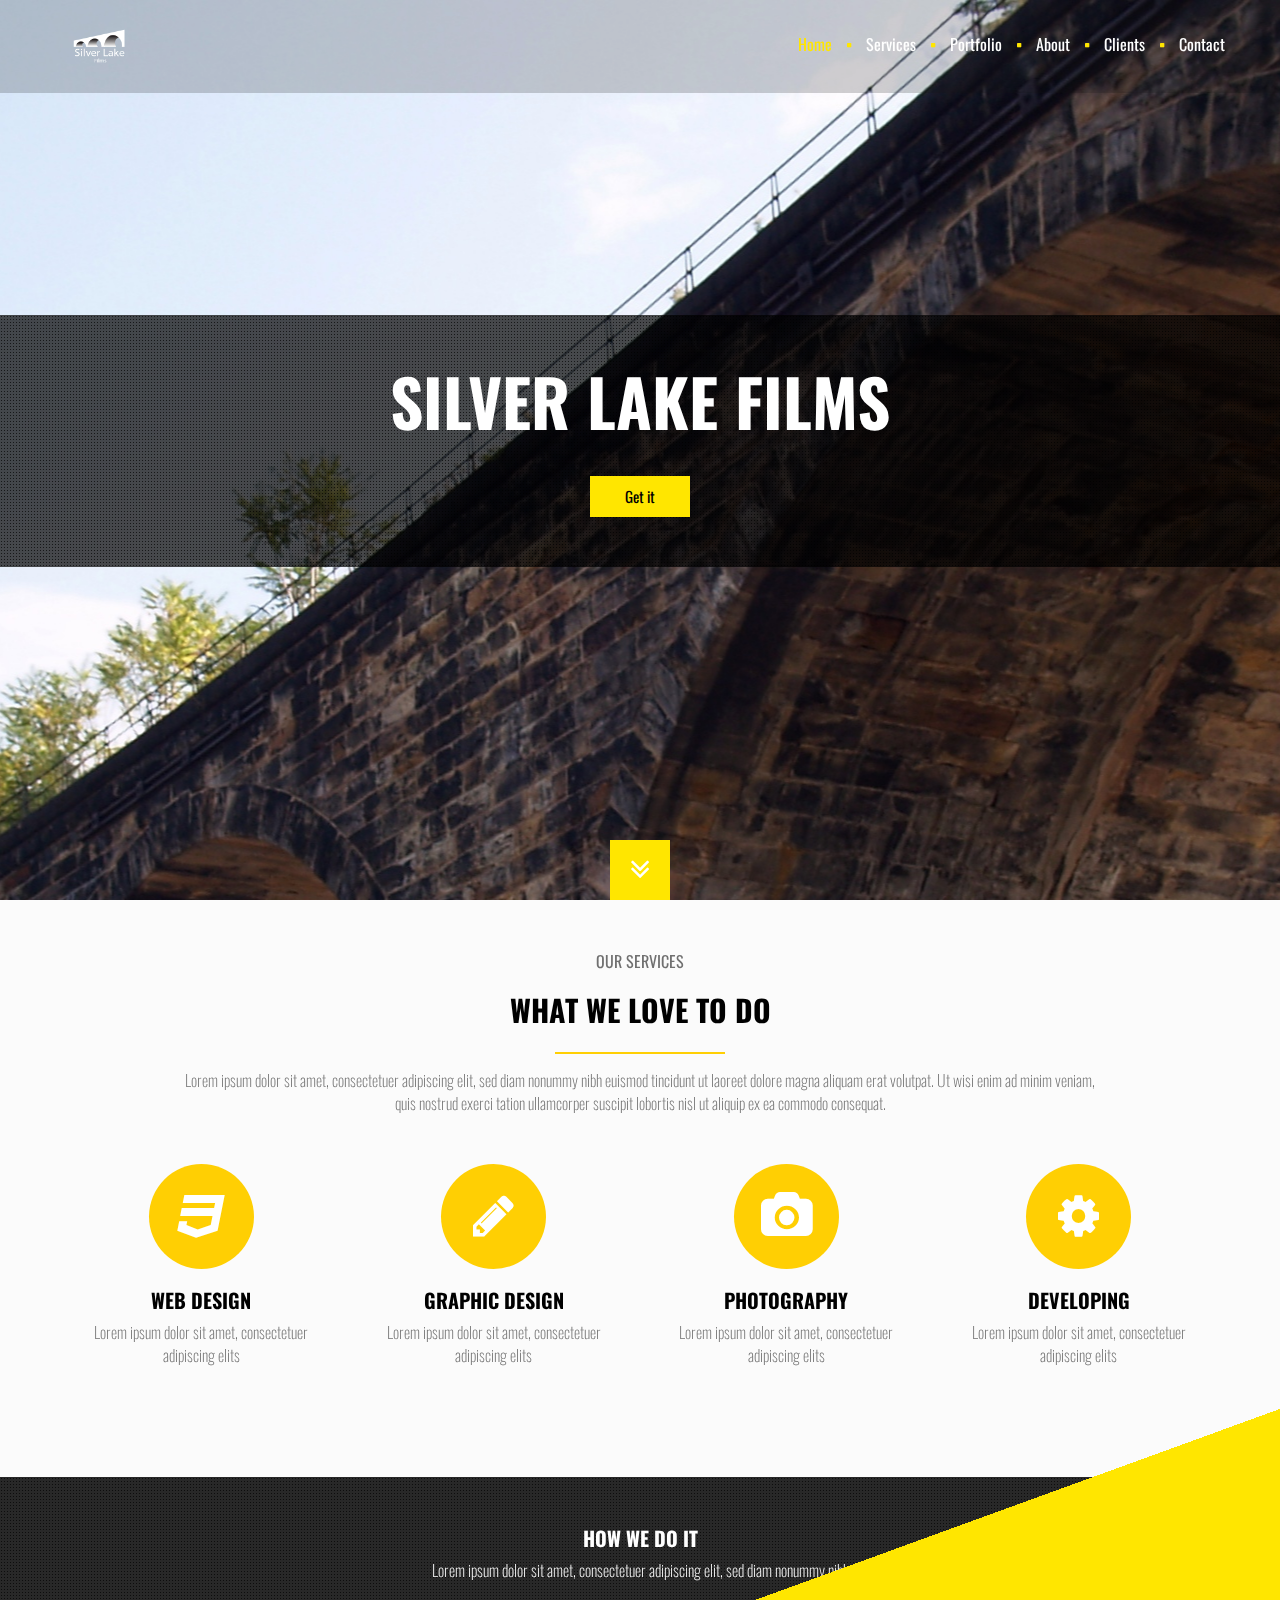
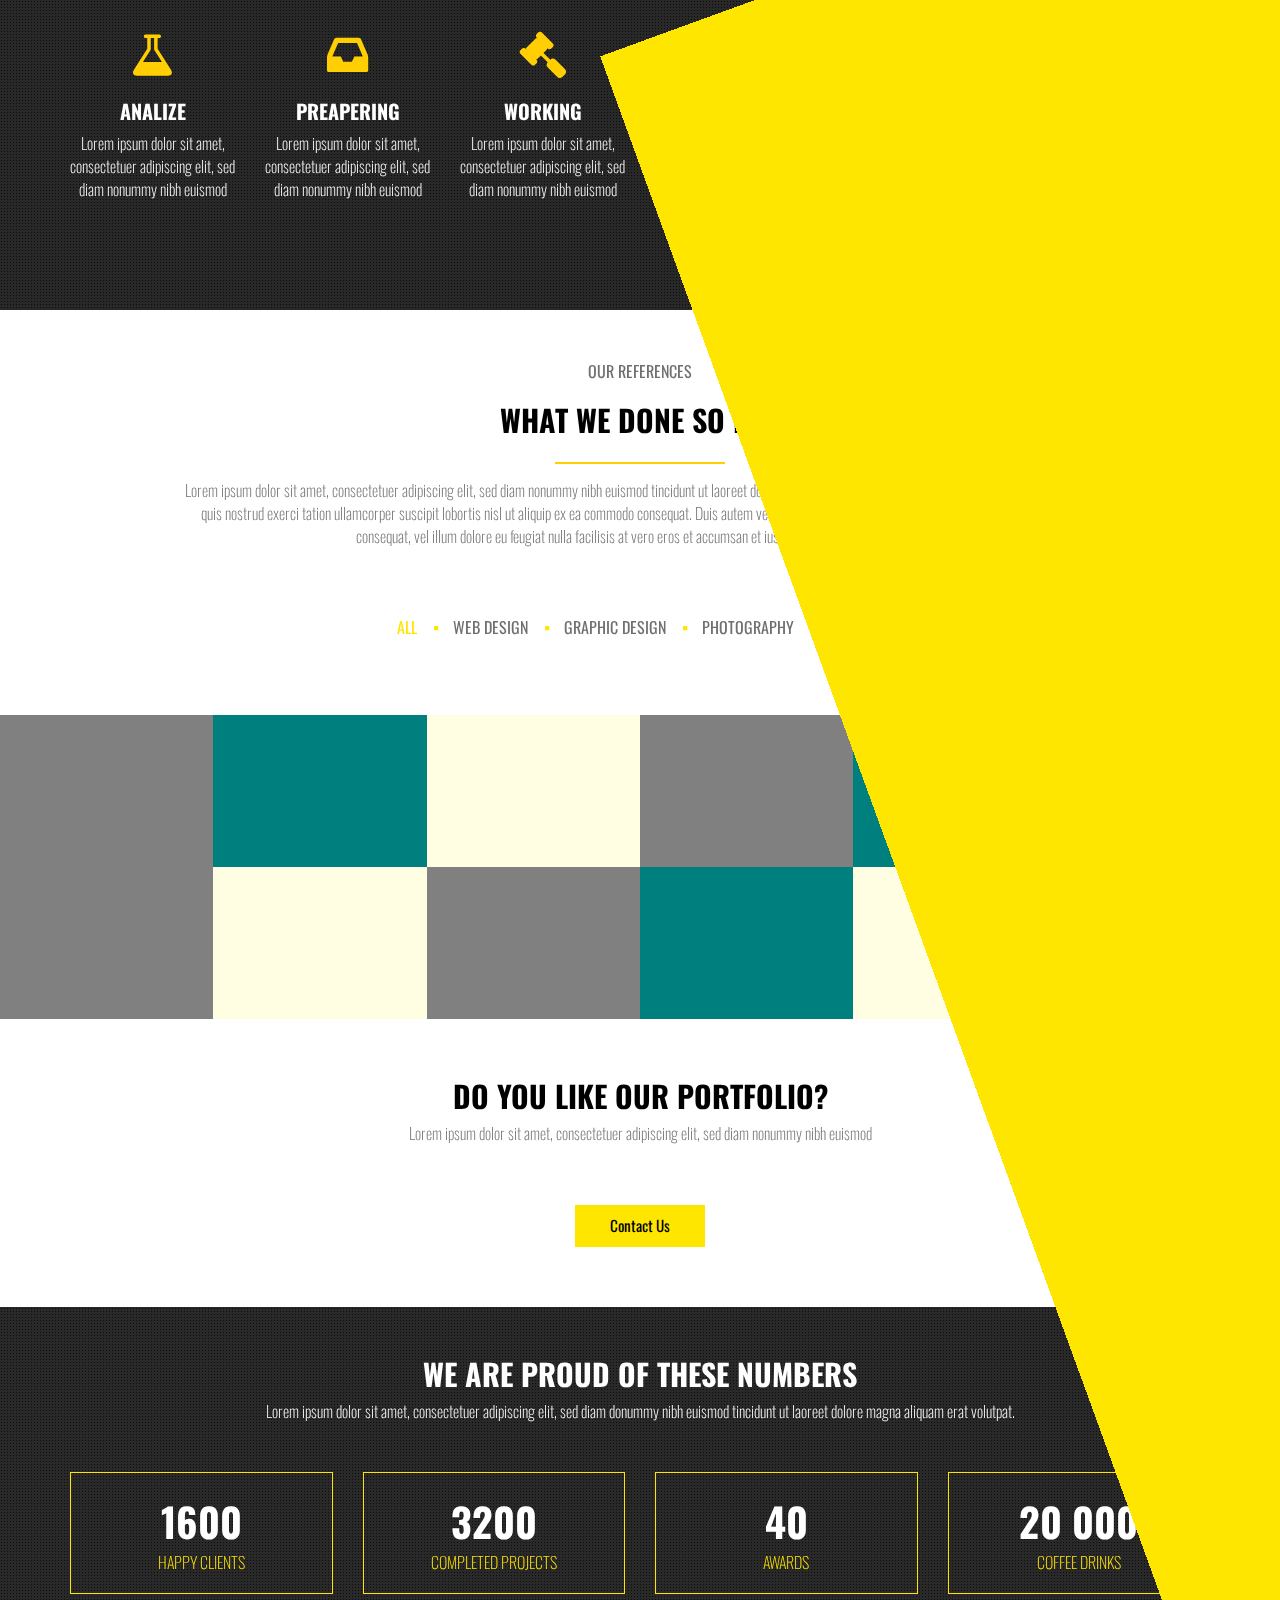
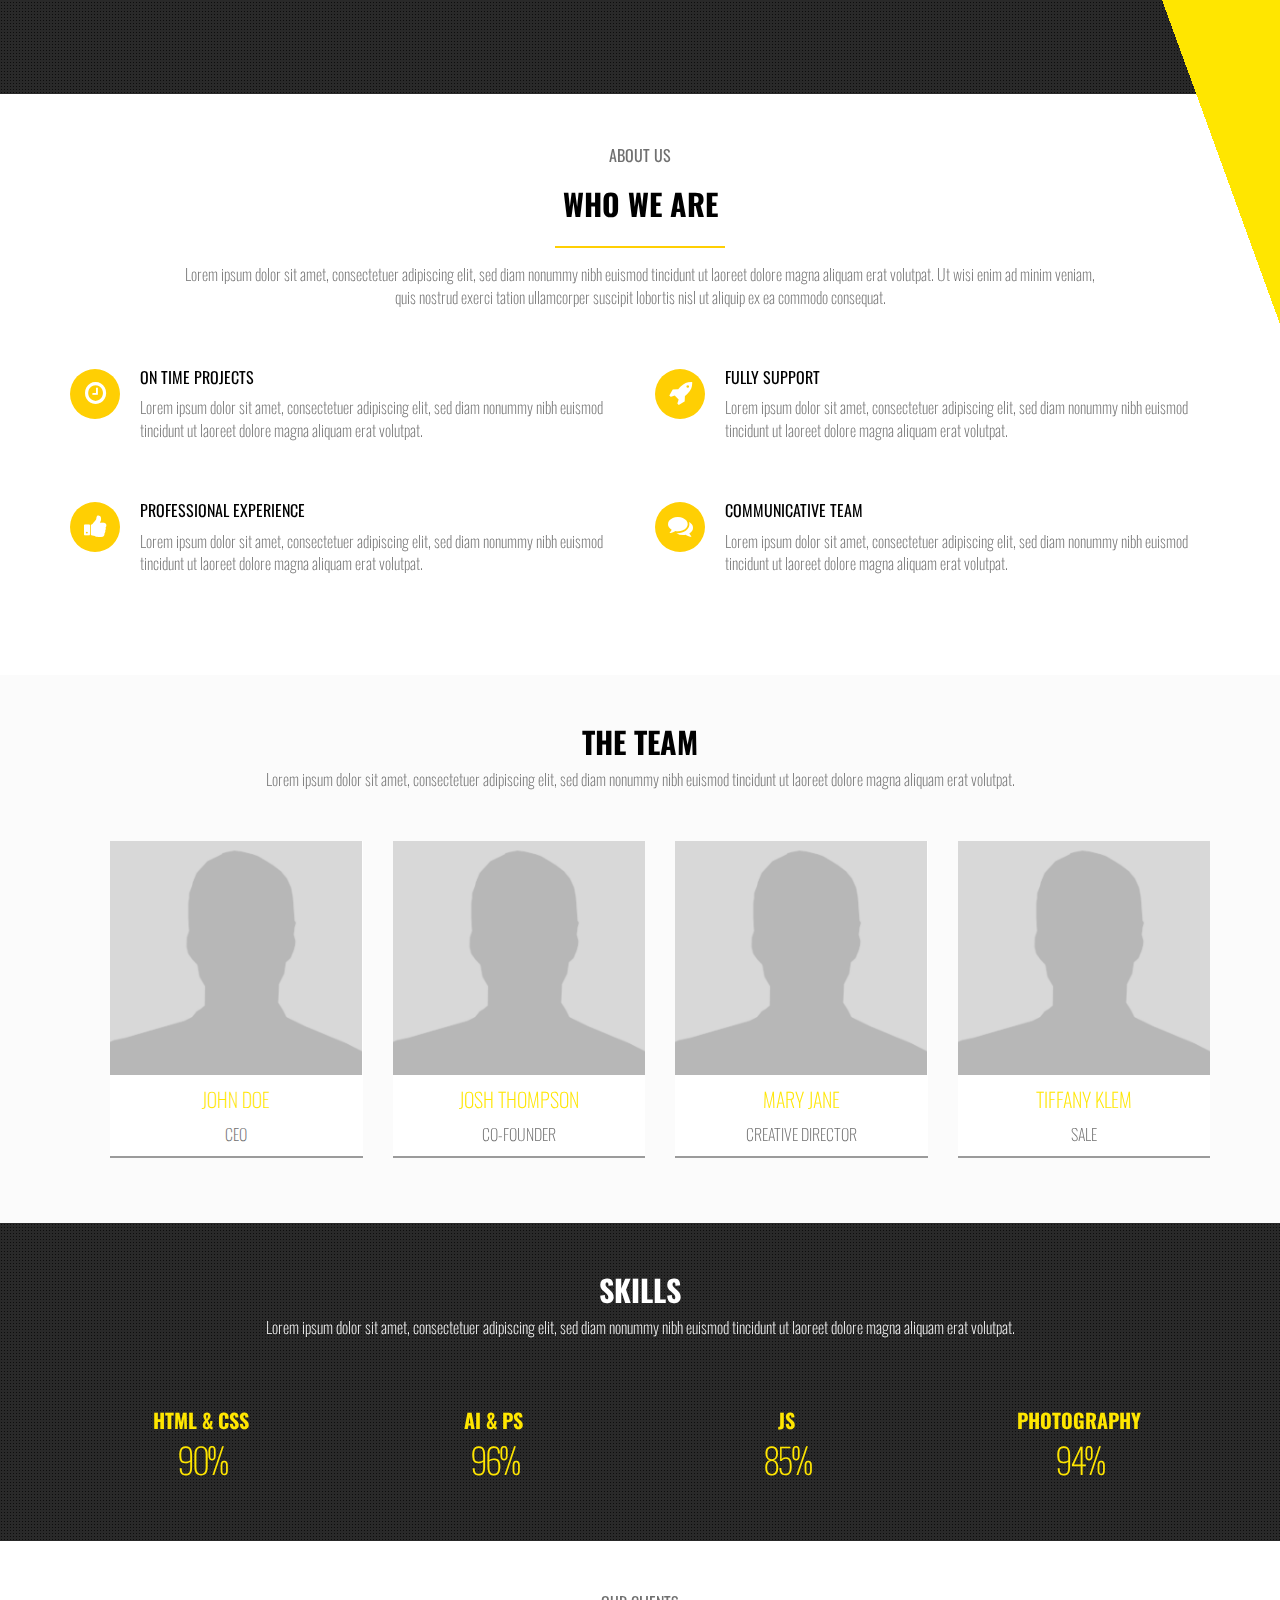
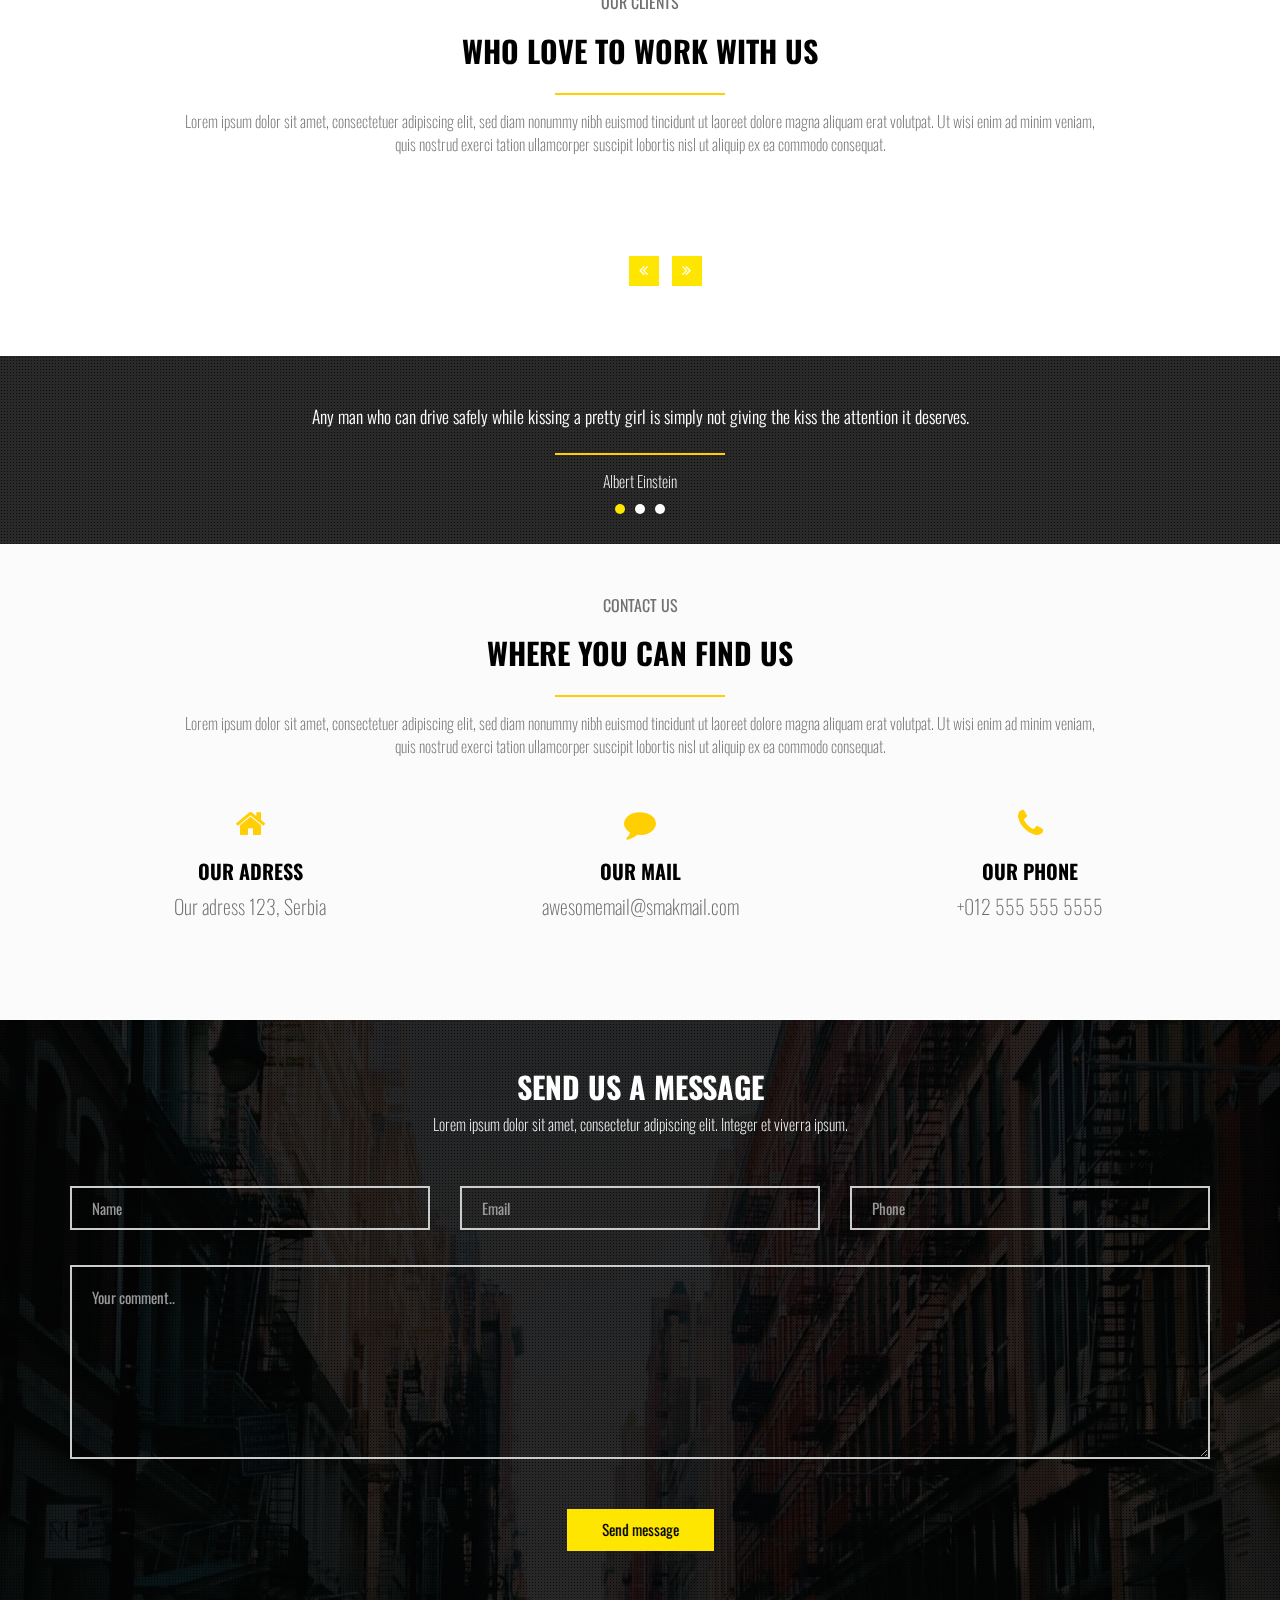
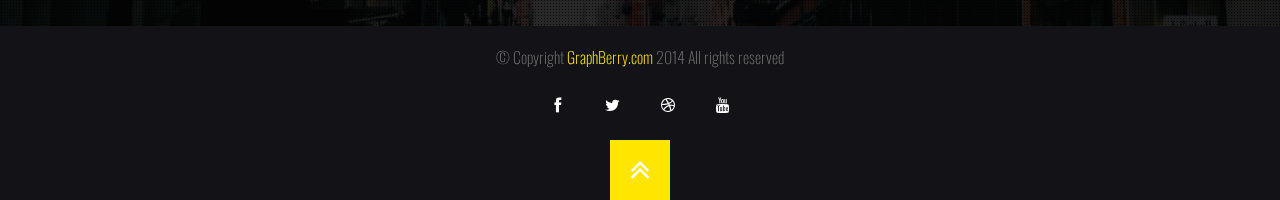
==== commit b11bf05a: "Changed logo" ====
--- a/index.html
+++ b/index.html
@@ -36,7 +36,7 @@
 			<div class="container">
 				<div class="navbar-header">
 					<button type="button" class="navbar-toggle" data-toggle="collapse" data-target=".navbar-collapse"><i class="fa fa-bars"></i></button>
-					<a class="navbar-brand animate" href="#"><img src="img/logo.png" alt="logo1"></a>
+					<a class="navbar-brand animate" href="#"><img src="img/SL%20logo%20web%20small.png" alt="silver lake films"></a>
 				</div>
 				<div class="navbar-collapse collapse">
 					<ul class="nav navbar-nav navbar-right animate">
@@ -57,7 +57,7 @@
 				<div class="container">
 					<ul class="text-slider clearfix">
 						<li class="clearfix">
-							<span class="lead">Silver Lak Films</span>
+							<span class="lead">Silver Lake Films</span>
 							<a href="http://graphberry.com/item/smak-one-page-web-template" class="btn btn-primary outline-outward">Get it</a>
 						</li>
 						<li class="clearfix">
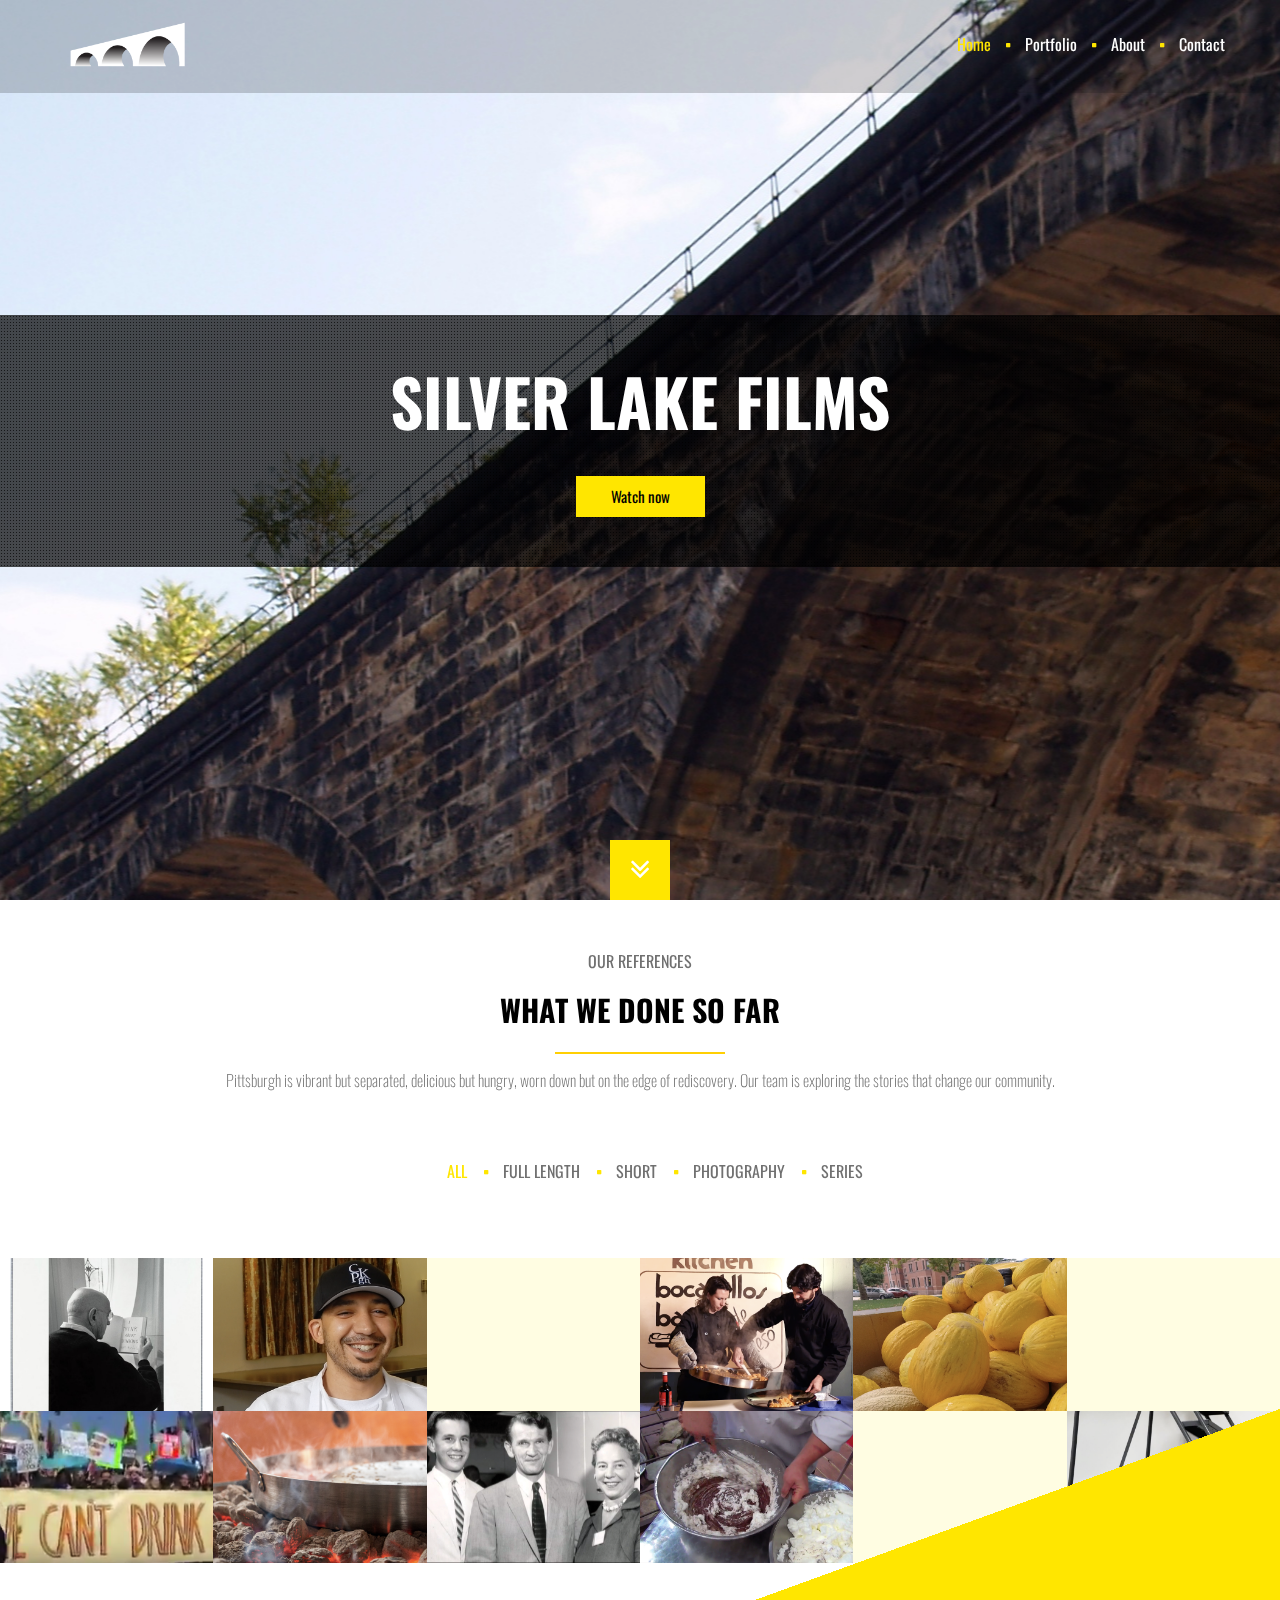
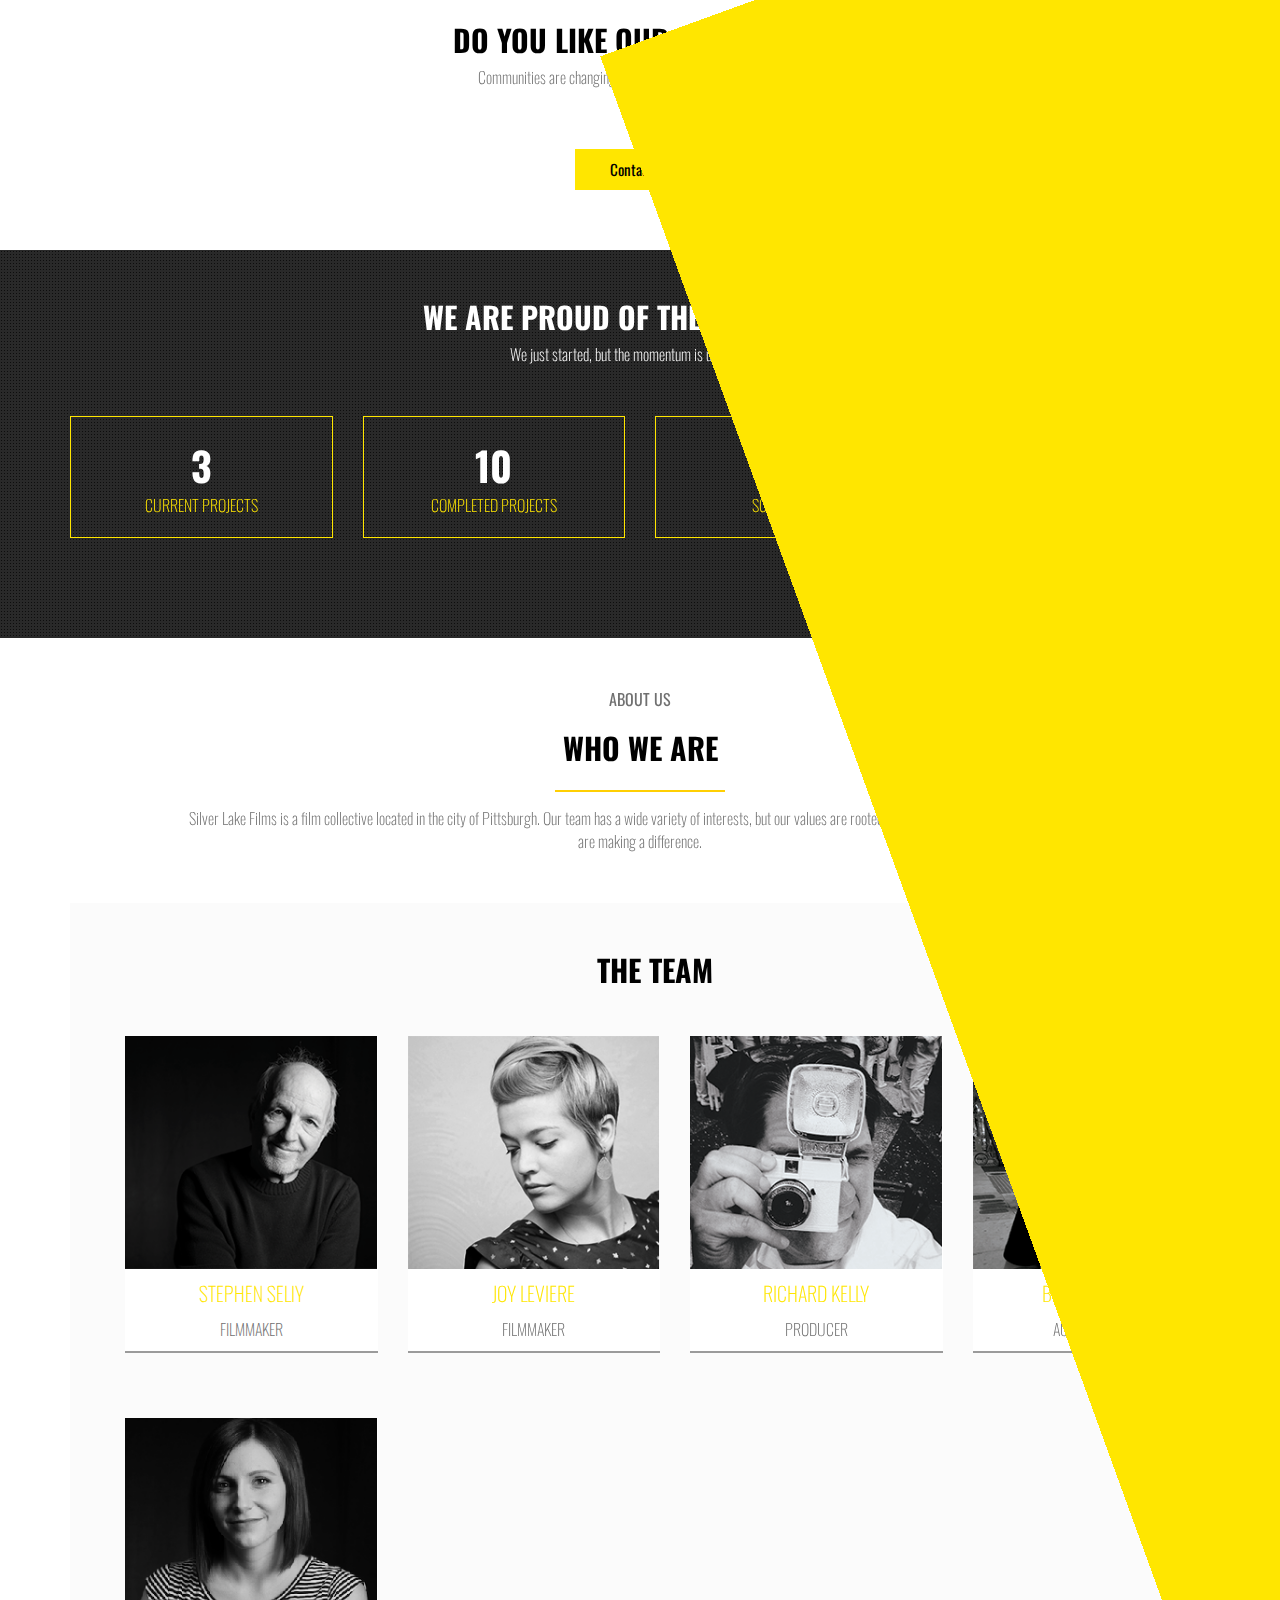
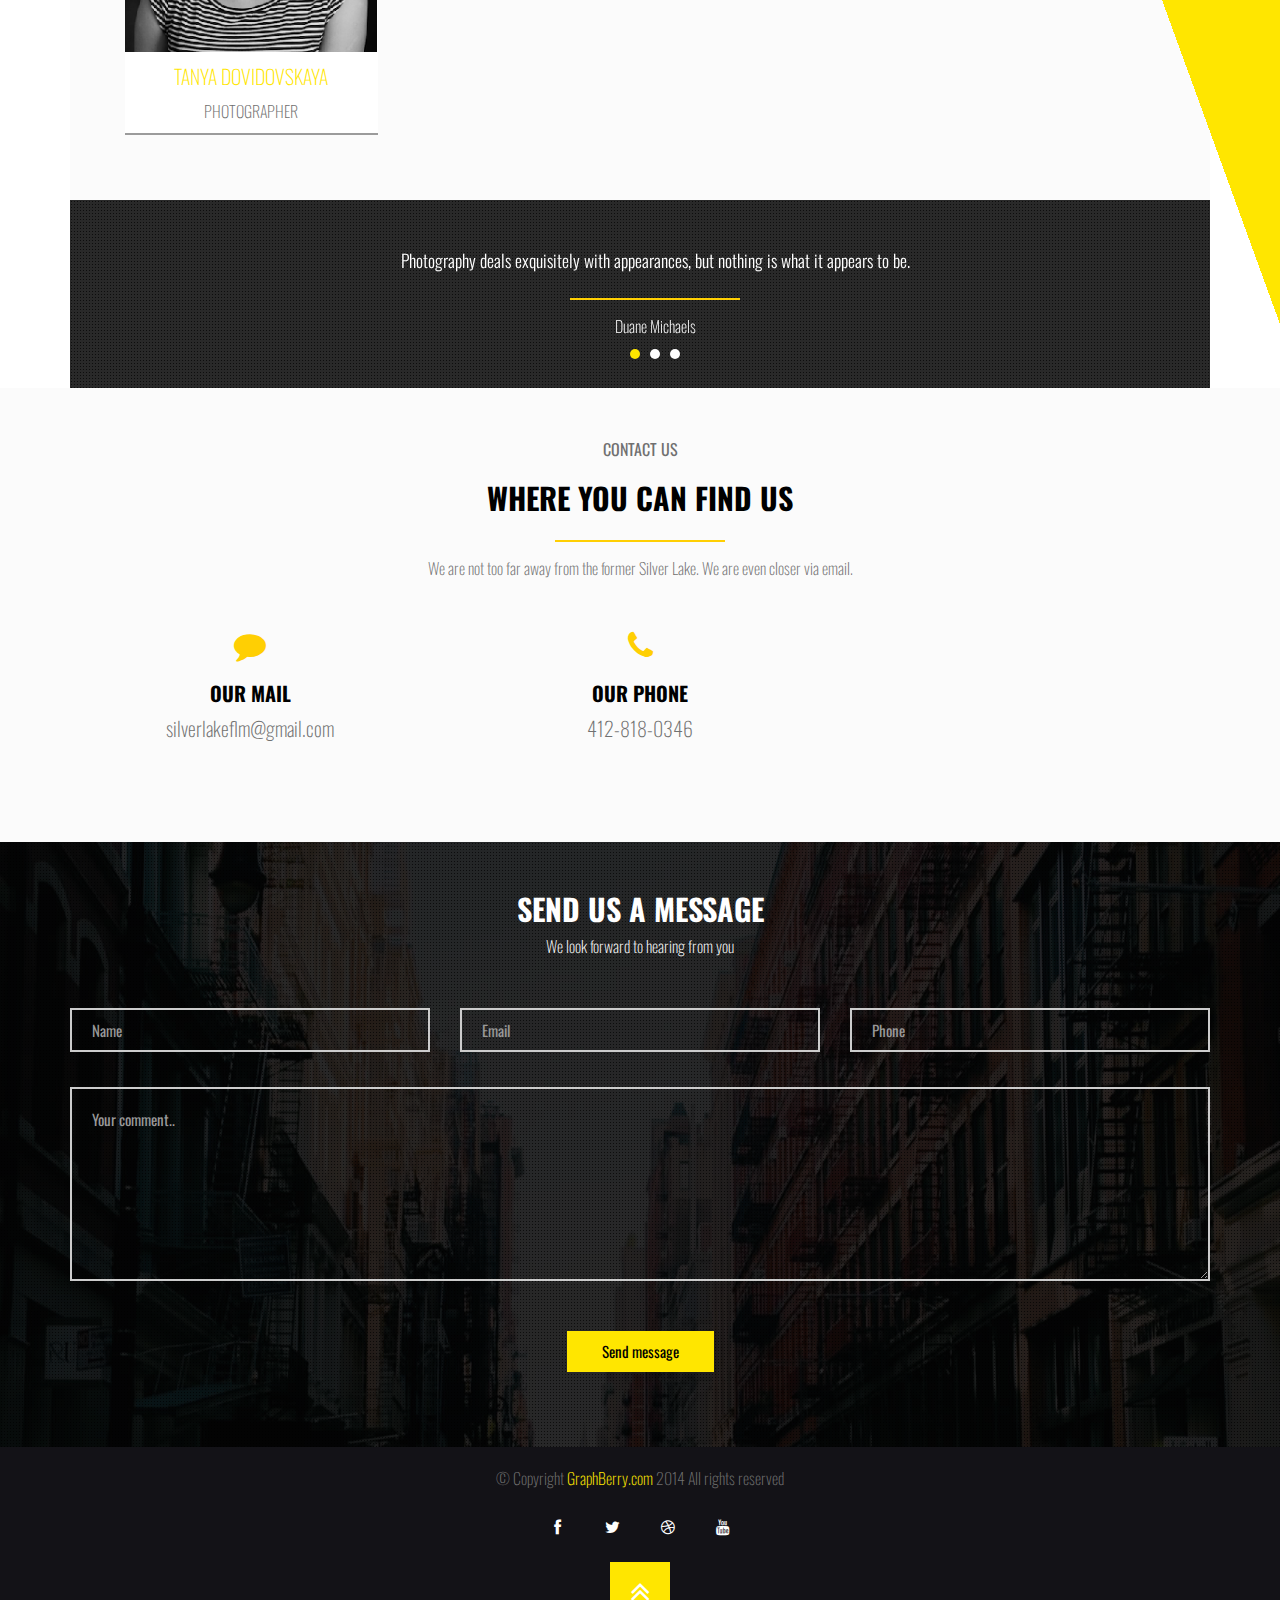
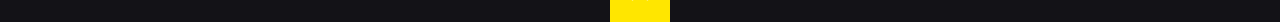
==== commit 49e9c90a: "uploading images into projects filter" ====
--- a/index.html
+++ b/index.html
@@ -36,15 +36,13 @@
 			<div class="container">
 				<div class="navbar-header">
 					<button type="button" class="navbar-toggle" data-toggle="collapse" data-target=".navbar-collapse"><i class="fa fa-bars"></i></button>
-					<a class="navbar-brand animate" href="#"><img src="img/SL%20logo%20web%20small.png" alt="silver lake films"></a>
+					<a class="navbar-brand animate" href="#"><img src="img/Web%20logo.png" alt="silver lake films"></a>
 				</div>
 				<div class="navbar-collapse collapse">
 					<ul class="nav navbar-nav navbar-right animate">
 						<li><a href="#home">Home</a></li>
-						<li><a href="#services">Services</a></li>
 						<li><a href="#portfolio">Portfolio</a></li>
 						<li><a href="#about">About</a></li>
-						<li><a href="#clients">Clients</a></li>
 						<li><a href="#contact">Contact</a></li>
 					</ul>
 				</div>
@@ -58,15 +56,15 @@
 					<ul class="text-slider clearfix">
 						<li class="clearfix">
 							<span class="lead">Silver Lake Films</span>
-							<a href="http://graphberry.com/item/smak-one-page-web-template" class="btn btn-primary outline-outward">Get it</a>
+							<a href="http://graphberry.com/item/smak-one-page-web-template" class="btn btn-primary outline-outward">Watch now</a>
 						</li>
 						<li class="clearfix">
 							<span class="lead">Silver lake films</span>
-							<a href="http://graphberry.com/item/smak-one-page-web-template" class="btn btn-primary outline-outward">Get it</a>
+							<a href="http://graphberry.com/item/smak-one-page-web-template" class="btn btn-primary outline-outward">Watch now</a>
 						</li>
 						<li class="clearfix">
 							<span class="lead">Silver lake films</span>
-							<a href="http://graphberry.com/item/smak-one-page-web-template" class="btn btn-primary outline-outward">Get it</a>
+							<a href="http://graphberry.com/item/smak-one-page-web-template" class="btn btn-primary outline-outward">Watch now</a>
 						</li>
 					</ul>
 				</div>
@@ -81,7 +79,7 @@
 				</span>
 			</a>
 		</section>
-		<section id="services" class="gray">
+		<!--<section id="services" class="gray">
 			<div class="container pad-bot-50">
 				<div class="heading">
 					<div>Our services</div>
@@ -127,6 +125,7 @@
 							<h3 class="primary-color">How we do it</h3>
 							<p>Lorem ipsum dolor sit amet, consectetuer adipiscing elit, sed diam nonummy nibh</p>
 						</div>
+                        <!--
 						<div class="row">
 							<div class="col-sm-2">
 								<div class="process-item ">
@@ -174,31 +173,31 @@
 					</div>
 				</div>
 			</div>
-		</section>
+		</section>-->
 		<section class="portfolio" id="portfolio">
 			<div class="container">
 				<div class="heading">
 					<div>Our references</div>
 					<h1>What we done so far</h1>
 					<div class="divider"><span></span></div>
-					<p>Lorem ipsum dolor sit amet, consectetuer adipiscing elit, sed diam nonummy nibh euismod tincidunt ut laoreet dolore magna aliquam erat volutpat. Ut wisi enim ad minim veniam, quis nostrud exerci tation ullamcorper suscipit lobortis nisl ut aliquip ex ea commodo consequat. Duis autem vel eum iriure dolor in hendrerit in vulputate velit esse molestie consequat, vel illum dolore eu feugiat nulla facilisis at vero eros et accumsan et iusto odio dignissim qui blandit.</p>
+					<p> Pittsburgh is vibrant but separated, delicious but hungry, worn down but on the edge of rediscovery. Our team is exploring the stories that change our community.</p>
 				</div>
 				<div class="centered-pills">
 					<ul class="nav nav-pills">
 						<li class="filter" data-filter="all">
 							<a href="javascript:void(0)">All</a>
 						</li>
-						<li class="filter" data-filter="web-design">
-							<a href="javascript:void(0)">Web design</a>
-						</li>
-						<li class="filter" data-filter="g-design">
-							<a href="javascript:void(0)">Graphic design</a>
+						<li class="filter" data-filter="fullLength">
+							<a href="javascript:void(0)">Full Length</a>
+						</li>
+						<li class="filter" data-filter="short">
+							<a href="javascript:void(0)">Short</a>
 						</li>
 						<li class="filter" data-filter="photography">
 							<a href="javascript:void(0)">Photography</a>
 						</li>
-						<li class="filter" data-filter="illustraion">
-							<a href="javascript:void(0)">Illustration</a>
+						<li class="filter" data-filter="series">
+							<a href="javascript:void(0)">Series</a>
 						</li>
 					</ul>
 				</div>
@@ -208,23 +207,23 @@
 			</div>
 			<div>
 				<ul class="full-portfolio clearfix" id="Grid">
-					<li class="mix col-xs-6 col-sm-4 col-md-3 col-lg-2 portfolio-item web-design">
-						<a href="ajax/project-1.html">
-							<img src="img/portfolio/placeholder.png" class="img-responsive" alt="">
-							<div class="mask">
-								<h4>Moderno</h4>
-								<div class="divider"><span></span></div>
-								<p class="font-m">PSD</p>
-							</div>
-						</a>
-					</li>
-					<li class="mix col-xs-6 col-sm-4 col-md-3 col-lg-2 portfolio-item g-design">
-						<a href="ajax/project-1.html">
-							<img src="img/portfolio/placeholder-1.png" class="img-responsive" alt="">
-							<div class="mask">
-								<h4>App Screen Showcase</h4>
-								<div class="divider"><span></span></div>
-								<p class="font-m">PSD</p>
+					<li class="mix col-xs-6 col-sm-4 col-md-3 col-lg-2 portfolio-item fullLength">
+						<a href="ajax/project-1.html">
+							<img src="img/duaneland.png" class="img-responsive" alt="">
+							<div class="mask">
+								<h4>Duaneland</h4>
+								<div class="divider"><span></span></div>
+								<p class="font-m">Full Length</p>
+							</div>
+						</a>
+					</li>
+					<li class="mix col-xs-6 col-sm-4 col-md-3 col-lg-2 portfolio-item short">
+						<a href="ajax/project-1.html">
+							<img src="img/communitykitchen.png" class="img-responsive" alt="">
+							<div class="mask">
+								<h4>Community Kitchen</h4>
+								<div class="divider"><span></span></div>
+								<p class="font-m">Short</p>
 							</div>
 						</a>
 					</li>
@@ -232,99 +231,99 @@
 						<a href="ajax/project-1.html">
 							<img src="img/portfolio/placeholder-2.png" class="img-responsive" alt="">
 							<div class="mask">
-								<h4>Molly</h4>
-								<div class="divider"><span></span></div>
-								<p class="font-m">PSD</p>
-							</div>
-						</a>
-					</li>
-					<li class="mix col-xs-6 col-sm-4 col-md-3 col-lg-2 portfolio-item illustraion">
-						<a href="ajax/project-1.html">
-							<img src="img/portfolio/placeholder.png" class="img-responsive" alt="">
-							<div class="mask">
-								<h4>Workspace Elements</h4>
+								<h4>Women's March: Surreal Portraits</h4>
+								<div class="divider"><span></span></div>
+								<p class="font-m">Photography</p>
+							</div>
+						</a>
+					</li>
+					<li class="mix col-xs-6 col-sm-4 col-md-3 col-lg-2 portfolio-item series">
+						<a href="ajax/project-1.html">
+							<img src="img/immigrantkitchen2.png" class="img-responsive" alt="">
+							<div class="mask">
+								<h4>Immigrant Kitchen</h4>
+								<div class="divider"><span></span></div>
+								<p class="font-m">Series</p>
+							</div>
+						</a>
+					</li>
+					<li class="mix col-xs-6 col-sm-4 col-md-3 col-lg-2 portfolio-item fullLengnth">
+						<a href="ajax/project-1.html">
+							<img src="img/eatingpittsburgh2.png" class="img-responsive" alt="">
+							<div class="mask">
+								<h4>Eating Pittsburgh</h4>
+								<div class="divider"><span></span></div>
+								<p class="font-m">Full Length</p>
+							</div>
+						</a>
+					</li>
+					<li class="mix col-xs-6 col-sm-4 col-md-3 col-lg-2 portfolio-item short">
+						<a href="ajax/project-1.html">
+							<img src="img/portfolio/placeholder-2.png" class="img-responsive" alt="">
+							<div class="mask">
+								<h4>Don</h4>
+								<div class="divider"><span></span></div>
+								<p class="font-m">Short</p>
+							</div>
+						</a>
+					</li>
+					<li class="mix col-xs-6 col-sm-4 col-md-3 col-lg-2 portfolio-item fullLength">
+						<a href="ajax/project-1.html">
+							<img src="img/marcellus.png" class="img-responsive" alt="">
+							<div class="mask">
+								<h4>Marcellus: Power, Peril, and Promise</h4>
+								<div class="divider"><span></span></div>
+								<p class="font-m">Full Length</p>
+							</div>
+						</a>
+					</li>
+					<li class="mix col-xs-6 col-sm-4 col-md-3 col-lg-2 portfolio-item short">
+						<a href="ajax/project-1.html">
+							<img src="img/stonefront.png" class="img-responsive" alt="">
+							<div class="mask">
+								<h4>Stonefront Inn</h4>
 								<div class="divider"><span></span></div>
 								<p class="font-m">AI / PSD</p>
 							</div>
 						</a>
 					</li>
-					<li class="mix col-xs-6 col-sm-4 col-md-3 col-lg-2 portfolio-item web-design">
-						<a href="ajax/project-1.html">
-							<img src="img/portfolio/placeholder-1.png" class="img-responsive" alt="">
-							<div class="mask">
-								<h4>Vintage Logo Insignias</h4>
-								<div class="divider"><span></span></div>
-								<p class="font-m">AI / ESP</p>
-							</div>
-						</a>
-					</li>
-					<li class="mix col-xs-6 col-sm-4 col-md-3 col-lg-2 portfolio-item g-design">
+					<li class="mix col-xs-6 col-sm-4 col-md-3 col-lg-2 portfolio-item fullLength">
+						<a href="ajax/project-1.html">
+							<img src="img/Omelet.png" class="img-responsive" alt="">
+							<div class="mask">
+								<h4>Omelet King</h4>
+								<div class="divider"><span></span></div>
+								<p class="font-m">Full Length</p>
+							</div>
+						</a>
+					</li>
+					<li class="mix col-xs-6 col-sm-4 col-md-3 col-lg-2 portfolio-item short">
+						<a href="ajax/project-1.html">
+							<img src="img/Mousse.png" class="img-responsive" alt="">
+							<div class="mask">
+								<h4>Best Mousse in Pgh</h4>
+								<div class="divider"><span></span></div>
+								<p class="font-m">Short</p>
+							</div>
+						</a>
+					</li>
+					<li class="mix col-xs-6 col-sm-4 col-md-3 col-lg-2 portfolio-item photography">
 						<a href="ajax/project-1.html">
 							<img src="img/portfolio/placeholder-2.png" class="img-responsive" alt="">
 							<div class="mask">
-								<h4>Retro Vetor Badges</h4>
-								<div class="divider"><span></span></div>
-								<p class="font-m">AI</p>
-							</div>
-						</a>
-					</li>
-					<li class="mix col-xs-6 col-sm-4 col-md-3 col-lg-2 portfolio-item photography">
-						<a href="ajax/project-1.html">
-							<img src="img/portfolio/placeholder.png" class="img-responsive" alt="">
-							<div class="mask">
-								<h4>Mentum</h4>
-								<div class="divider"><span></span></div>
-								<p class="font-m">PSD</p>
-							</div>
-						</a>
-					</li>
-					<li class="mix col-xs-6 col-sm-4 col-md-3 col-lg-2 portfolio-item illustraion">
-						<a href="ajax/project-1.html">
-							<img src="img/portfolio/placeholder-2.png" class="img-responsive" alt="">
-							<div class="mask">
-								<h4>Flat Browser Mockup</h4>
-								<div class="divider"><span></span></div>
-								<p class="font-m">AI / PSD</p>
-							</div>
-						</a>
-					</li>
-					<li class="mix col-xs-6 col-sm-4 col-md-3 col-lg-2 portfolio-item web-design">
-						<a href="ajax/project-1.html">
-							<img src="img/portfolio/placeholder.png" class="img-responsive" alt="">
-							<div class="mask">
-								<h4>Flying Business Cards</h4>
-								<div class="divider"><span></span></div>
-								<p class="font-m">PSD</p>
-							</div>
-						</a>
-					</li>
-					<li class="mix col-xs-6 col-sm-4 col-md-3 col-lg-2 portfolio-item g-design">
-						<a href="ajax/project-1.html">
-							<img src="img/portfolio/placeholder-1.png" class="img-responsive" alt="">
-							<div class="mask">
-								<h4>Tri Fold Brochure</h4>
-								<div class="divider"><span></span></div>
-								<p class="font-m">PSD</p>
-							</div>
-						</a>
-					</li>
-					<li class="mix col-xs-6 col-sm-4 col-md-3 col-lg-2 portfolio-item photography">
-						<a href="ajax/project-1.html">
-							<img src="img/portfolio/placeholder-2.png" class="img-responsive" alt="">
-							<div class="mask">
-								<h4>iPhone 6 Mockups</h4>
-								<div class="divider"><span></span></div>
-								<p class="font-m">AI / PSD</p>
-							</div>
-						</a>
-					</li>
-					<li class="mix col-xs-6 col-sm-4 col-md-3 col-lg-2 portfolio-item illustraion">
-						<a href="ajax/project-1.html">
-							<img src="img/portfolio/placeholder.png" class="img-responsive" alt="">
-							<div class="mask">
-								<h4>Large Poster Mockup</h4>
-								<div class="divider"><span></span></div>
-								<p class="font-m">PSD</p>
+								<h4>Moving Portraits</h4>
+								<div class="divider"><span></span></div>
+								<p class="font-m">Photography</p>
+							</div>
+						</a>
+					</li>
+					<li class="mix col-xs-6 col-sm-4 col-md-3 col-lg-2 portfolio-item short">
+						<a href="ajax/project-1.html">
+							<img src="img/fragile2.png" class="img-responsive" alt="">
+							<div class="mask">
+								<h4>Fragile</h4>
+								<div class="divider"><span></span></div>
+								<p class="font-m">short</p>
 							</div>
 						</a>
 					</li>
@@ -333,7 +332,7 @@
 			<div class="container">
 				<div class="heading">
 					<h1>Do you like our portfolio?</h1>
-					<p>Lorem ipsum dolor sit amet, consectetuer adipiscing elit, sed diam nonummy nibh euismod</p>
+					<p>Communities are changing and it effects our city and our world.</p>
 				</div>
 				<div style="text-align:center; margin-bottom: 50px">
 					<a href="#contact" class="btn btn-primary">Contact Us</a>
@@ -344,30 +343,30 @@
 					<div class="container">
 						<div class="heading">
 							<h2>We are proud of these numbers</h2>
-							<p>Lorem ipsum dolor sit amet, consectetuer adipiscing elit, sed diam donummy nibh euismod tincidunt ut laoreet dolore magna aliquam erat volutpat.</p>
+							<p>We just started, but the momentum is unstoppable.</p>
 						</div>
 						<div class="row">
 							<div class="col-md-3">
 								<div class="number-item">
-									<span class="number" id="clientsCounter" data-count="1600" data-duration="2">1600</span>
-									<span class="text">Happy clients</span>
+									<span class="number" id="clientsCounter" data-count="3" data-duration="2">3</span>
+									<span class="text">Current Projects</span>
 								</div>
 							</div>
 							<div class="col-md-3">
 								<div class="number-item">
-									<span class="number" id="projectCounter" data-count="3200" data-duration="2">3200</span>
+									<span class="number" id="projectCounter" data-count="10" data-duration="2">10</span>
 									<span class="text">Completed projects</span>
 								</div>
 							</div>
 							<div class="col-md-3">
 								<div class="number-item">
-									<span class="number" id="awardCounter" data-count="40" data-ration="1.5">40</span>
-									<span class="text">Awards</span>
+									<span class="number" id="awardCounter" data-count="20" data-ration="1.5">20</span>
+									<span class="text">Screenings</span>
 								</div>
 							</div>
 							<div class="col-md-3">
 								<div class="number-item">
-									<span class="number" id="coffeeCounter" data-count="20000" data-duration="3">20 000</span>
+									<span class="number" id="coffeeCounter" data-count="100" data-duration="3">100</span>
 									<span class="text">Coffee drinks</span>
 								</div>
 							</div>
@@ -384,8 +383,10 @@
 					<div class="divider">
 						<span></span>
 					</div>
-					<p>Lorem ipsum dolor sit amet, consectetuer adipiscing elit, sed diam nonummy nibh euismod tincidunt ut laoreet dolore magna aliquam erat volutpat. Ut wisi enim ad minim veniam, quis nostrud exerci tation ullamcorper suscipit lobortis nisl ut aliquip ex ea commodo consequat.</p>
-				</div>
+					<p>Silver Lake Films is a film collective located in the city of Pittsburgh. Our team has a wide variety of interests, but our values are rooted in history, social justice, and people who are making a difference. 
+                    </p>
+				<!--
+                </div>
 				<div class="row">
 					<div class="col-md-6">
 						<div class="about-item">
@@ -423,48 +424,62 @@
 							<p class="font-m">Lorem ipsum dolor sit amet, consectetuer adipiscing elit, sed diam nonummy nibh euismod tincidunt ut laoreet dolore magna aliquam erat volutpat.</p>
 						</div>
 					</div>
-				</div>
+				</div>-->
 			</div>
 			<div class="gray">
 				<div class="container">
 					<div class="heading">
 						<h2>The team</h2>
-						<p>Lorem ipsum dolor sit amet, consectetuer adipiscing elit, sed diam nonummy nibh euismod tincidunt ut laoreet dolore magna aliquam erat volutpat.</p>
+						<p></p>
 					</div>
 					<div class="row">
 						<ul class="team " id="og-grid">
 							<li class="col-md-3">
-								<a href="" class="team-member" data-title="John Doe" data-description="Lorem ipsum dolor sit amet, consectetur adipiscing elit. Nullam semper nulla ut augue consectetur, at consequat enim malesuada." data-twitter="GraphBerry" data-facebook="facebook">
-									<img src="img/Team/user_placeholder.png" alt="" class="img-responsive">
-									<span class="name">John Doe</span>
-									<span class="title">Ceo</span>
+								<a href="" class="team-member" data-title="Stephen Seliy" data-description="Bio coming soon!" data-twitter="seliy" data-facebook="stephen.seliy">
+									<img src="img/Team/steve.png" alt="" class="img-responsive">
+									<span class="name">Stephen Seliy</span>
+									<span class="title">Filmmaker</span>
 								</a>
 							</li>
 							<li class="col-md-3">
-								<a href="sdd" class="team-member" data-title="Josh Thompson" data-description="Lorem ipsum dolor sit amet, consectetur adipiscing elit. Nullam semper nulla ut augue consectetur, at consequat enim malesuada." data-twitter="GraphBerry" data-facebook="facebook">
-									<img src="img/Team/user_placeholder.png" alt="" class="img-responsive">
-									<span class="name">Josh Thompson</span>
-									<span class="title">Co-Founder</span>
+								<a href="sdd" class="team-member" data-title="Joy LeViere" data-description="Jaded by 30 second bursts of &#34;if it bleeds it leads&#34;, Joy left video journalism to explore education. Her goal is to tell stories that offer more than just one side of a subject. Telling stories that offer a deeper look into others, our community, and ourselves."  data-twitter="GraphBerry" data-instagram="joyous_traveler" data-facebook="joyjoyjoyjoy">
+									<img src="img/Team/joy.png" alt="" class="img-responsive">
+									<span class="name">Joy LeViere</span>
+									<span class="title">Filmmaker</span>
 								</a>
 							</li>
 							<li class="col-md-3">
-								<a href="#" class="team-member" data-title="Mary Jane" data-description="Lorem ipsum dolor sit amet, consectetur adipiscing elit. Nullam semper nulla ut augue consectetur, at consequat enim malesuada." data-twitter="ceca" data-facebook="facebook">
-									<img src="img/Team/user_placeholder.png" alt=""  class="img-responsive">
-									<span class="name">Mary Jane</span>
-									<span class="title">Creative director</span>
+								<a href="#" class="team-member" data-title="Richard Kelly" data-description="With over 25 years of experience as a photographer and producer I have learned a great deal about storytelling and motivating audiences. I love working with clients that have a business challenge, a call to action or information that they want me to solve visually.  My favorite assignments are when I am involved at the early stages of a project when we can be a part of the concept development, budgeting and preproduction." data-twitter="ceca" data-facebook="richard.kelly">
+									<img src="img/Team/richard.png" alt=""  class="img-responsive">
+									<span class="name">Richard Kelly</span>
+									<span class="title">Producer</span>
 								</a>
 							</li>
 							<li class="col-md-3">
-								<a href="#" class="team-member" data-title="Tiffany Klem" data-description="Lorem ipsum dolor sit amet, consectetur adipiscing elit. Nullam semper nulla ut augue consectetur, at consequat enim malesuada." data-twitter="ceca" data-facebook="facebook">
-									<img src="img/Team/user_placeholder.png" alt=""  class="img-responsive">
-									<span class="name">Tiffany Klem</span>
-									<span class="title">Sale</span>
+								<a href="#" class="team-member" data-title="Brian Haughin" data-description="After a prolonged period of post academic wandering looking for the souls of Hemingway and Kerouac, Brian Haughin belatedly realized that he would have to make some kind of a living or starve.  Faced with the cold reality of a liberal arts education he was forced to choose between the circus and the movie business.  He chose the one with less tangible manure to shovel. 
+                                Like most of his fellow freelancers he was a slow learner and thus failed to see the pitfalls of not having a retirement plan till it was too late.  Still he was able to cobble together a string of low paying apprenticeships that kept food on the table, usually at the last minute.
+                                Laziness and an aversion to heavy lifting led him naturally to a work as a soundman where much of the task can be done sitting down.  Now in the twilight of a mediocre career, after over two decades of scrounging for sound bites in professional locker rooms, his one unique achievement is having seen virtually every major Pittsburgh sports legend naked.">
+									<img src="img/Team/Brian.png" alt=""  class="img-responsive">
+									<span class="name">Brian Haughin</span>
+									<span class="title">Audio Engineer</span>
 								</a>
 							</li>
 						</ul>						
 					</div>
-				</div>
-			</div>
+                    <div class="row">
+						<ul class="team " id="og-grid">
+                            <li class="col-md-3">
+								<a href="#" class="team-member" data-title="Tanya Dovidovskaya" data-description="Bio coming soon!" data-twitter="ceca" data-facebook="tatiana.dovidovskaya">
+									<img src="img/Team/tanya%20final.png" alt=""  class="img-responsive">
+									<span class="name">Tanya Dovidovskaya</span>
+									<span class="title">Photographer</span>
+								</a>
+							</li>
+                     </ul>						
+					</div>       
+				</div>
+			</div>
+                <!--
 			<div class="branded-section skills">
 				<div class="masked">
 					<div class="container">
@@ -538,16 +553,17 @@
 					<li id="client-next"></li>
 				</ul>
 			</div>
+            -->
 			<div class="branded-section quote">
 				<div class="masked">
 					<div class="container">
 						<div id="testimonials" class="bxslider clearfix">
 							<blockquote>
-								<p>Any man who can drive safely while kissing a pretty girl is simply not giving the kiss the attention it deserves.</p>
+								<p>Photography deals exquisitely with appearances, but nothing is what it appears to be.</p>
 								<div class="divider">
 									<span></span>
 								</div>
-								Albert Einstein
+								Duane Michaels
 							</blockquote>
 							<blockquote>
 								<p>We keep moving forward, opening new doors, and doing new things, because we're curious and curiosity keeps leading us down new paths.</p>
@@ -557,11 +573,11 @@
 								Walt Disney
 							</blockquote>
 							<blockquote>
-								<p>You know the golden rule, don’t you boy? Those who have the gold make the rules.</p>
+								<p>Editing- even in a "normal" film - is not so much a putting together as it is a discovery of a path</p>
 								<div class="divider">
 									<span></span>
 								</div>
-								Aladdin
+								Walter Murch
 							</blockquote>
 						</div>
 					</div>
@@ -576,23 +592,19 @@
 					<div class="divider">
 						<span></span>
 					</div>
-					<p>Lorem ipsum dolor sit amet, consectetuer adipiscing elit, sed diam nonummy nibh euismod tincidunt ut laoreet dolore magna aliquam erat volutpat. Ut wisi enim ad minim veniam, quis nostrud exerci tation ullamcorper suscipit lobortis nisl ut aliquip ex ea commodo consequat.</p>
+					<p>We are not too far away from the former Silver Lake. We are even closer via email. </p>
 				</div>
 				<div class="row">
-					<div class="col-md-4 adress-element ">
-						<i class="fa fa-home fa-2x"></i>
-						<h3>Our adress</h3>
-						<span class="font-l">Our adress 123, Serbia</span>
-					</div>
+					
 					<div class="col-md-4 adress-element delay2">
 						<i class="fa fa-comment fa-2x"></i>
 						<h3>Our mail</h3>
-						<span class="font-l">awesomemail@smakmail.com</span>
+						<span class="font-l">silverlakeflm@gmail.com</span>
 					</div>
 					<div class="col-md-4 adress-element delay4">
 						<i class="fa fa-phone fa-2x"></i>
 						<h3>Our phone</h3>
-						<span class="font-l">+012 555 555 5555</span>
+						<span class="font-l">412-818-0346</span>
 					</div>
 				</div>
 			</div>
@@ -601,7 +613,7 @@
 					<div class="container">
 						<div class="heading">
 							<h1 class="light-font">Send us a message</h1>
-							<p class="light-font">Lorem ipsum dolor sit amet, consectetur adipiscing elit. Integer et viverra ipsum.</p>
+							<p class="light-font">We look forward to hearing from you</p>
 						</div>
 						<form class="form-horizontal">
 							<div class="form-group">
